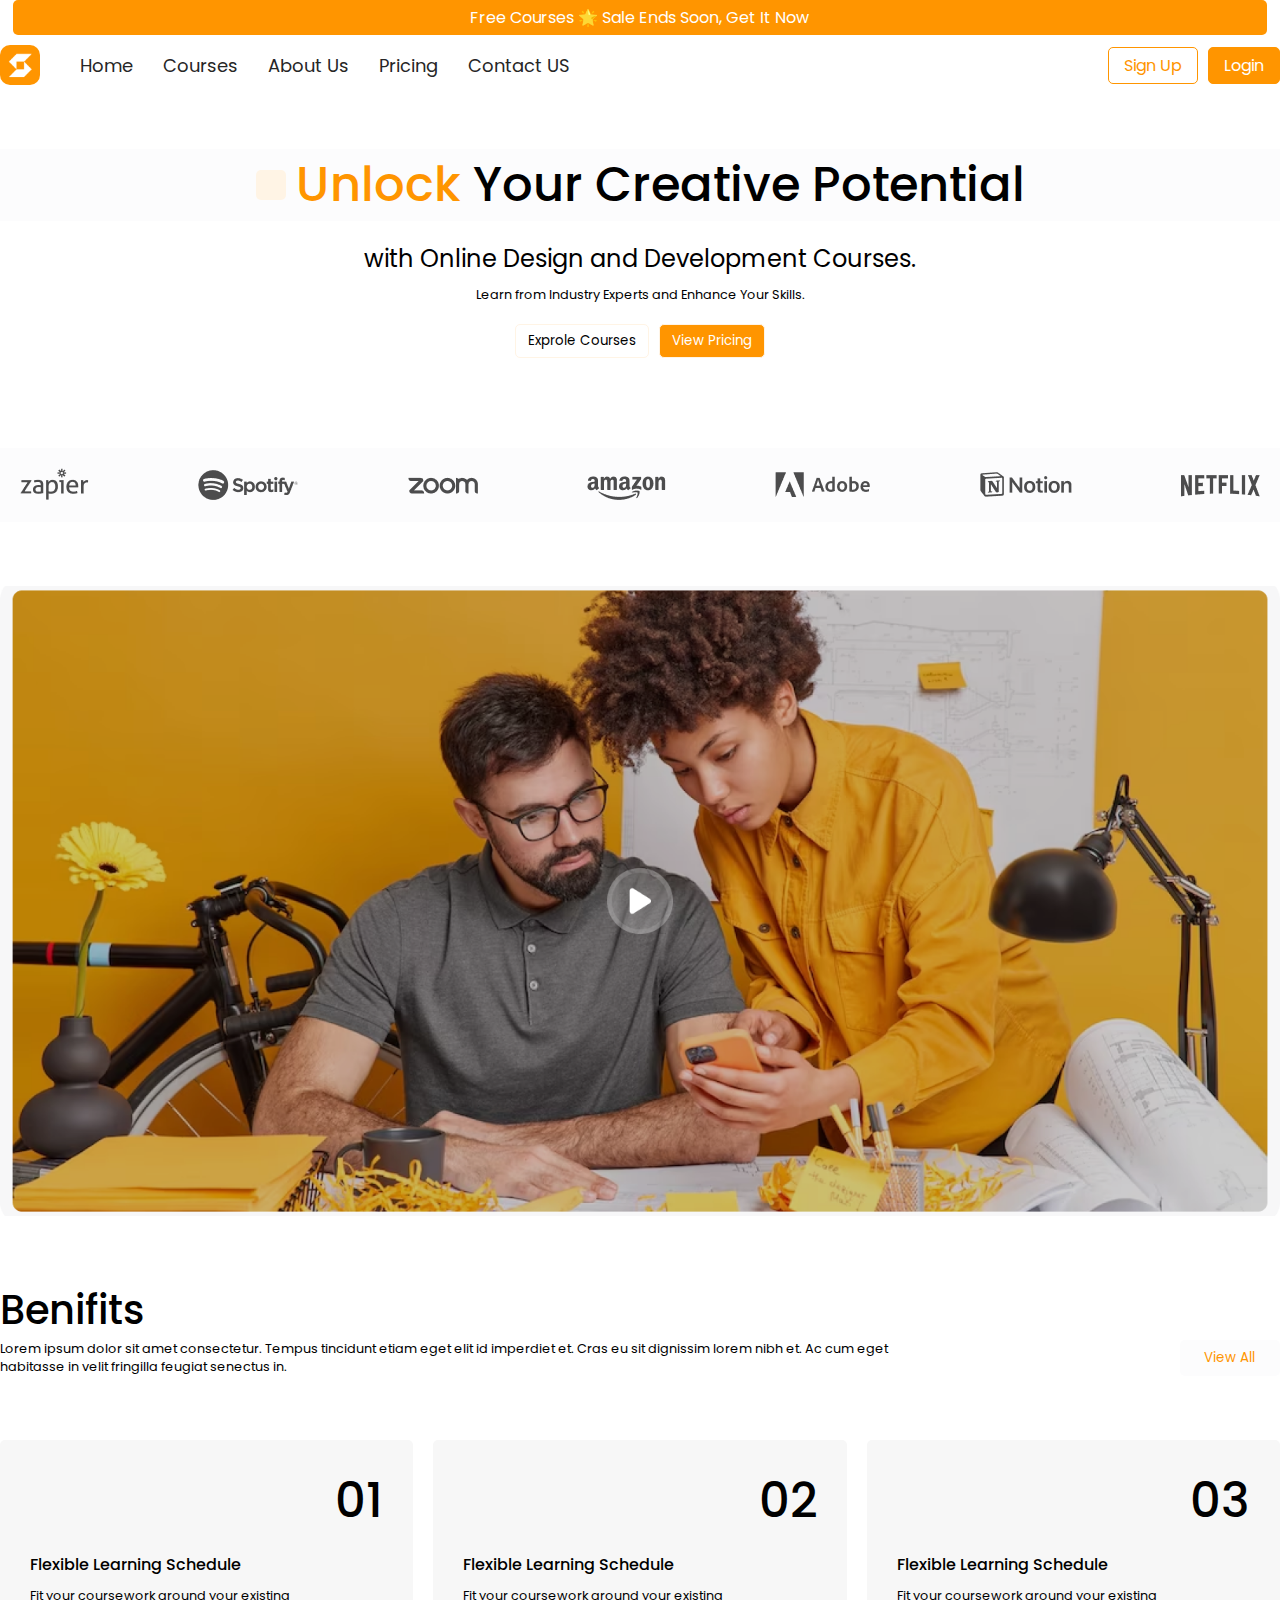
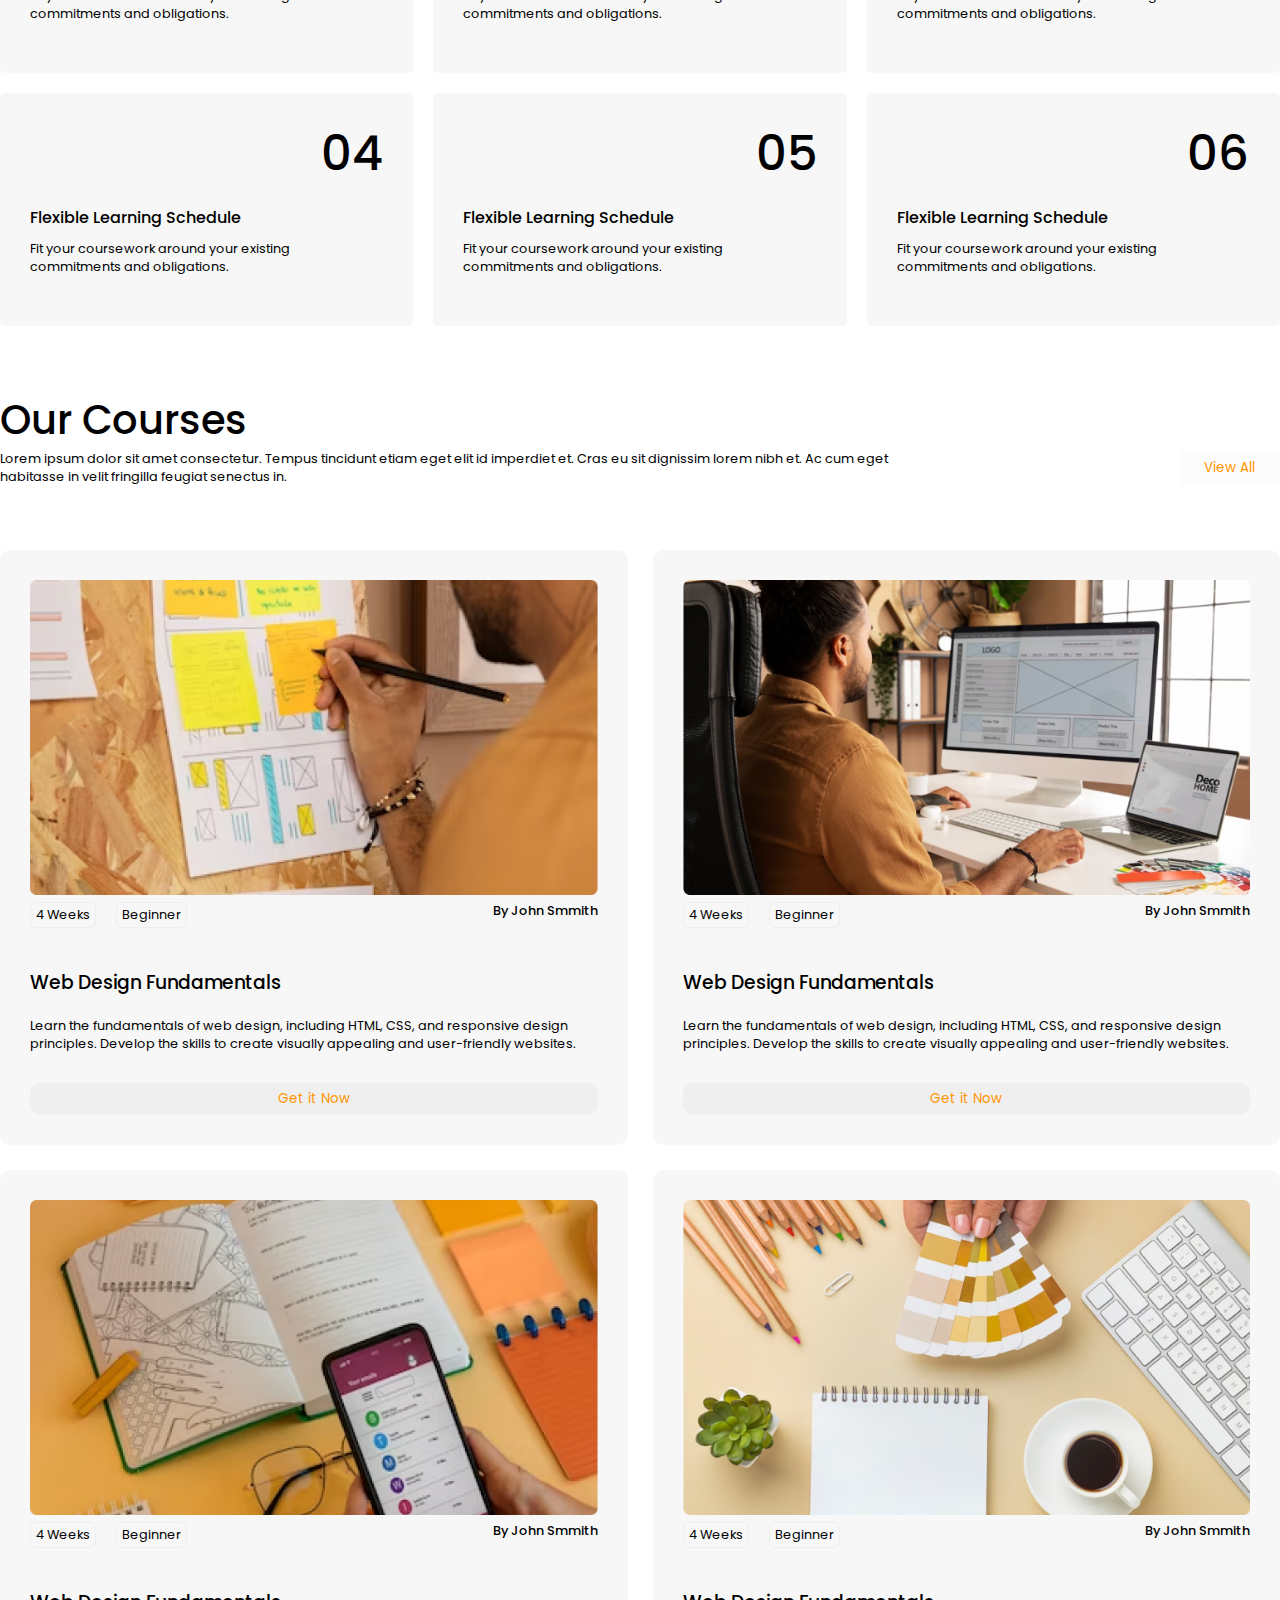
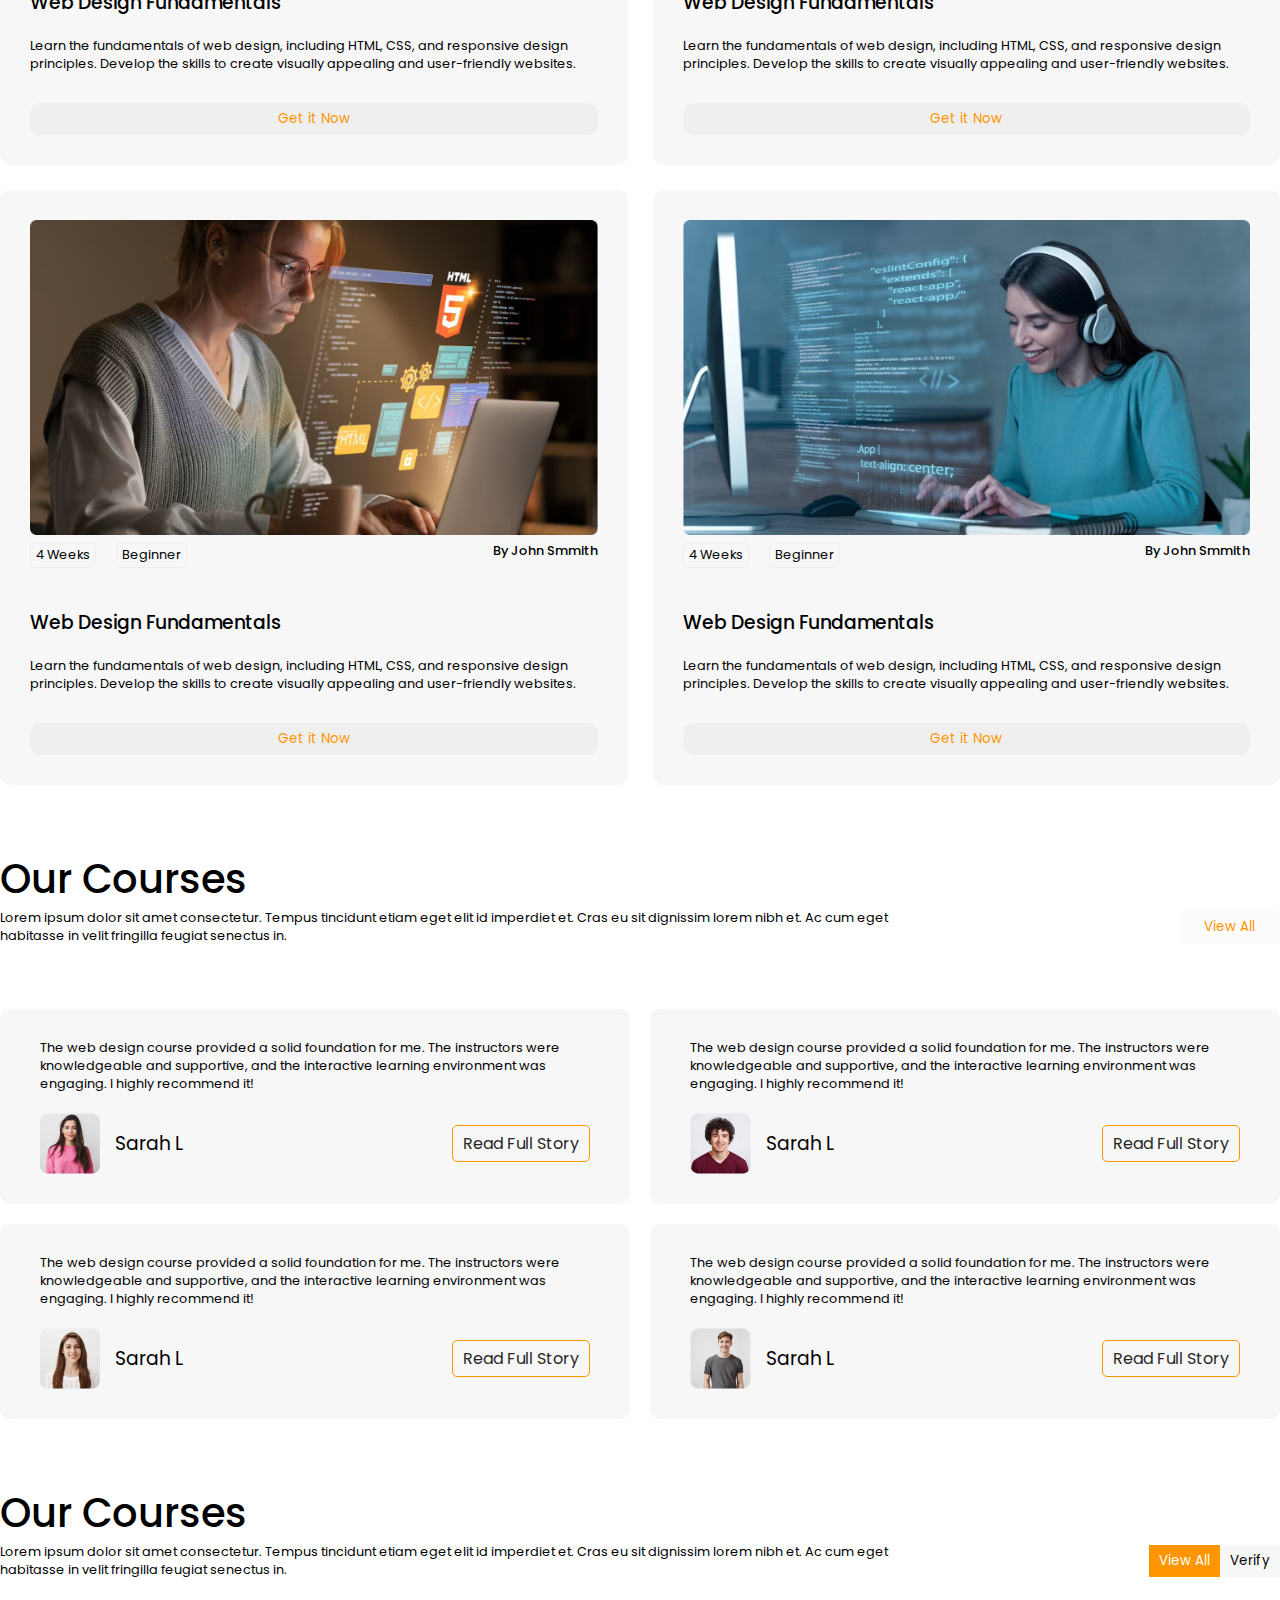
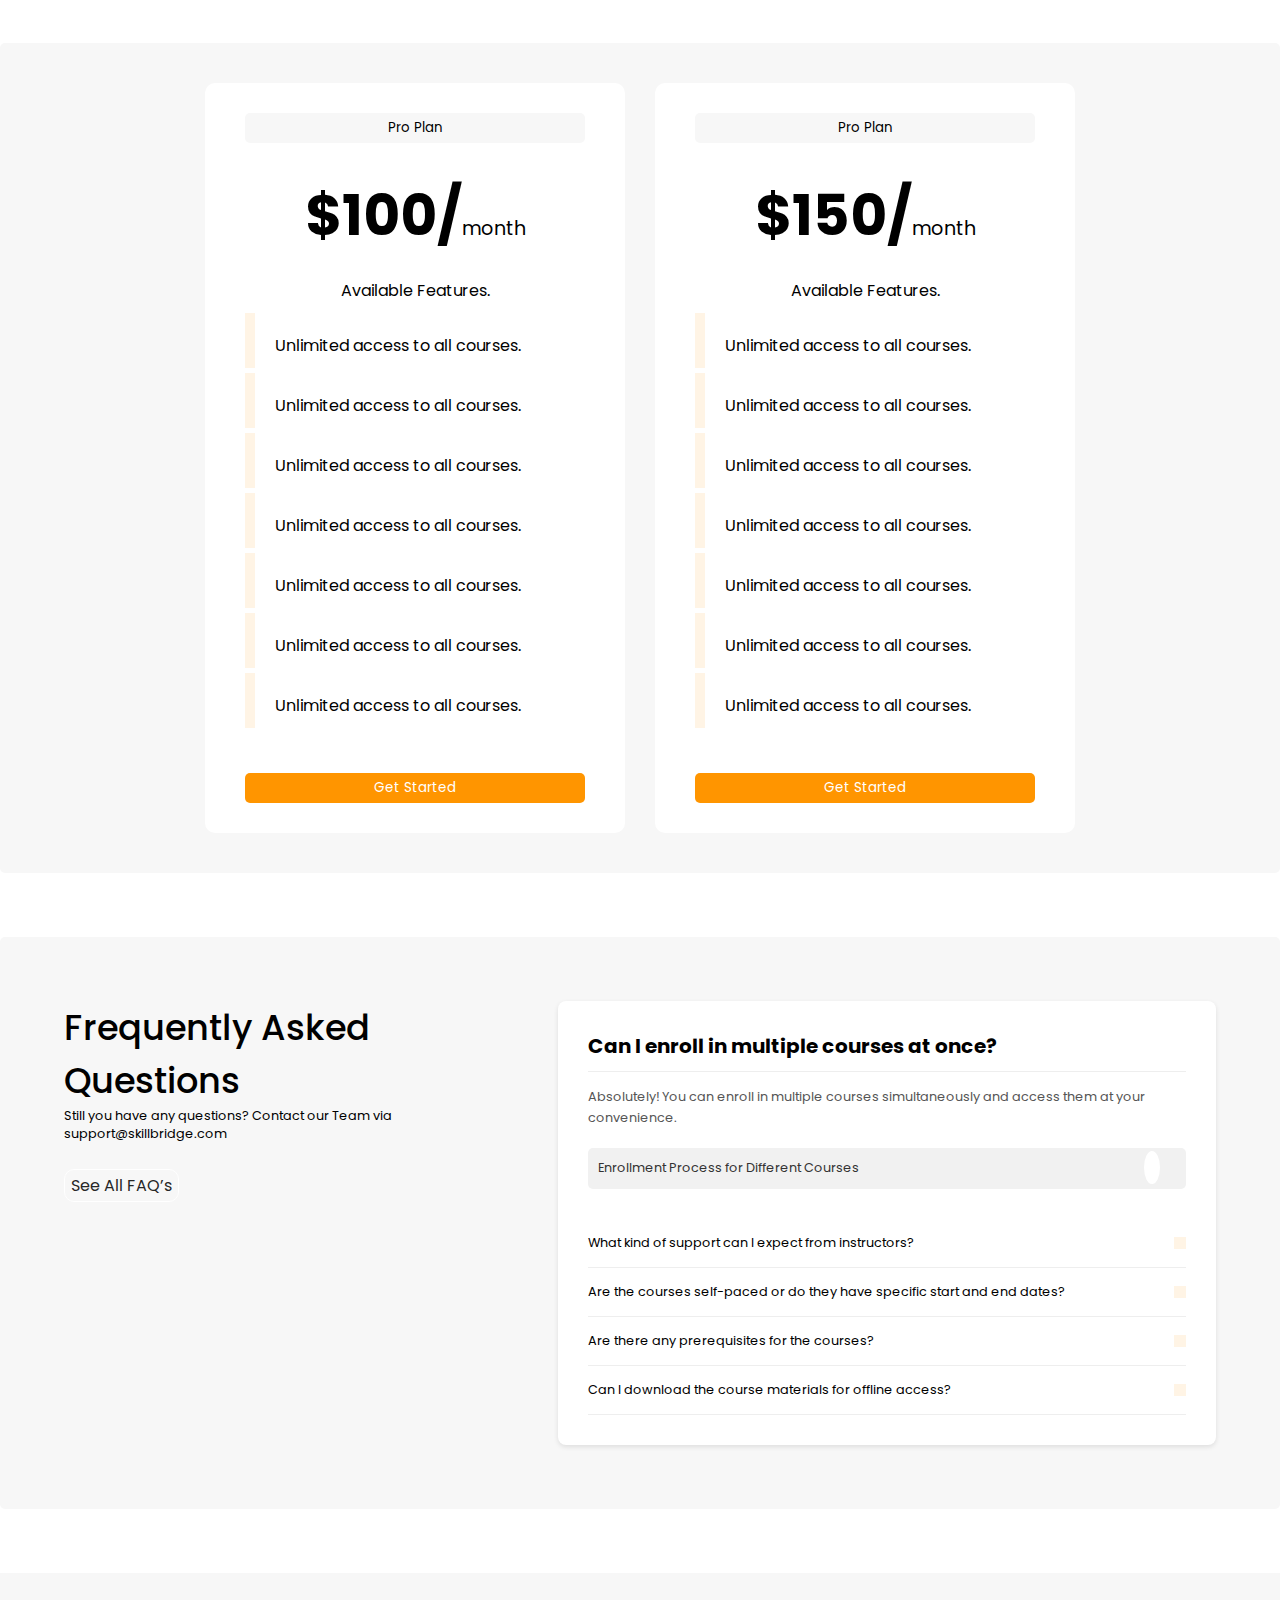
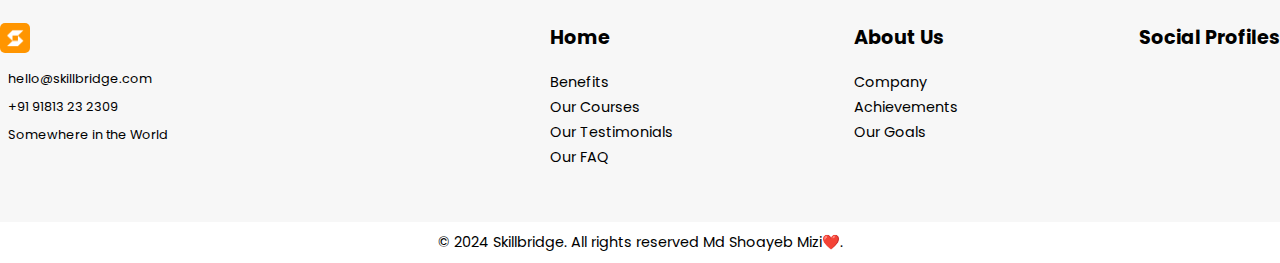
==== index.html @ a029f37c "second commit" ====
<!DOCTYPE html>
<html lang="en">
<head>
    <meta charset="UTF-8">
    <meta name="viewport" content="width=device-width, initial-scale=1.0">
    <link rel="stylesheet" href="https://cdnjs.cloudflare.com/ajax/libs/font-awesome/6.7.1/css/all.min.css" integrity="sha512-5Hs3dF2AEPkpNAR7UiOHba+lRSJNeM2ECkwxUIxC1Q/FLycGTbNapWXB4tP889k5T5Ju8fs4b1P5z/iB4nMfSQ==" crossorigin="anonymous" referrerpolicy="no-referrer" />
    <link href="https://fonts.googleapis.com/css2?family=Montserrat:ital,wght@0,100..900;1,100..900&family=Poppins:ital,wght@0,100;0,200;0,300;0,400;0,500;0,600;0,700;0,800;0,900;1,100;1,200;1,300;1,400;1,500;1,600;1,700;1,800;1,900&display=swap" rel="stylesheet">
    <title>Demo Agency website</title>
    <link rel="stylesheet" href="homePage.css">


</head>
<body>
    <nav>
        <div class="uper-nav">
            <p>Free Courses 🌟 Sale Ends Soon, Get It Now <i class="fa-solid fa-arrow-right"></i></p>
        </div>
        <div class="container">
            <div class="Lower-nav">
                <div class="logo-menu">
                    <div class="logo">
                        <img src="img/logo.png" alt="Logo">
                    </div>
                    <div class="menu">
                        <ul>
                            <li><a href="index.html">Home</a></li>
                            <li><a href="coursesPage.html">Courses</a></li>
                            <li><a href="aboutus.html">About Us</a></li>
                            <li><a href="#">Pricing</a></li>
                            <li><a href="#">Contact US</a></li>
                        </ul>
                    </div>
                </div>
                <div class="button">
                    <a href="#">Sign Up</a>
                    <a href="#">Login</a>
                </div>
            </div>
        </div>
    </nav>
<!-- Navbar Ends here -->

<!-- Nav lower text starts here -->
<section>
    <div class="container">
        <div class="unlock">
            <div class="h1">
                <i class="fa-solid fa-bolt"></i>
                <h1><span>Unlock</span> Your Creative Potential</h1>
            </div>
            <h2>with Online Design and Development Courses.</h2>
            <p>Learn from Industry Experts and Enhance Your Skills.</p>
        </div>
        <div class="unlock-btn">
            <button>Exprole Courses</button>
            <button>View Pricing</button>
        </div>
    </div>
</section>
<!-- Nav lower text Ends here -->
<!-- Brand Logo section starts here -->
<section>
    <div class="container">
        <div class="brand-logo">
            <img src="img/Logo (1).png" alt="Logo1">
            <img src="img/Logo (2).png" alt="Logo2">
            <img src="img/Logo (3).png" alt="Logo3">
            <img src="img/Logo (4).png" alt="Logo4">
            <img src="img/Logo (5).png" alt="Logo5">
            <img src="img/Logo (6).png" alt="Logo6">
            <img src="img/Logo (7).png" alt="Logo7">
        </div>
    </div>
</section>
<!-- Brand Logo section Ends here -->
<!-- Hero section starts here -->
<section>
    <div class="container">
        <div class="hero-section">
            <i class="fa-regular fa-circle-play"></i>
        </div>
    </div>
</section>
<!-- Hero section Ends here -->
 <!-- Benifits section starts here -->
<section>
    <div class="container">
        <div class="benifit-up">
            <h3>Benifits</h3>
            <div class="benifits-btn">
                <p>Lorem ipsum dolor sit amet consectetur. Tempus tincidunt etiam eget elit id imperdiet et. Cras eu sit dignissim lorem nibh et. Ac cum eget habitasse in velit fringilla feugiat senectus in.</p>
                <button>View All</button>
            </div>
        </div>
            <div class="card-main">
                <div class="cards">
                    <h2>01</h2>
                    <h4>Flexible Learning Schedule</h4>
                    <p>Fit your coursework around your existing commitments and obligations.</p>
                    <i class="fa-solid fa-arrow-up-right-from-square"></i>
                </div>
                <div class="cards">
                    <h2>02</h2>
                    <h4>Flexible Learning Schedule</h4>
                    <p>Fit your coursework around your existing commitments and obligations.</p>
                    <i class="fa-solid fa-arrow-up-right-from-square"></i>
                </div>
                <div class="cards">
                    <h2>03</h2>
                    <h4>Flexible Learning Schedule</h4>
                    <p>Fit your coursework around your existing commitments and obligations.</p>
                    <i class="fa-solid fa-arrow-up-right-from-square"></i>
                </div>
                <div class="cards">
                    <h2>04</h2>
                    <h4>Flexible Learning Schedule</h4>
                    <p>Fit your coursework around your existing commitments and obligations.</p>
                    <i class="fa-solid fa-arrow-up-right-from-square"></i>
                </div>
                <div class="cards">
                    <h2>05</h2>
                    <h4>Flexible Learning Schedule</h4>
                    <p>Fit your coursework around your existing commitments and obligations.</p>
                    <i class="fa-solid fa-arrow-up-right-from-square"></i>
                </div>
                <div class="cards">
                    <h2>06</h2>
                    <h4>Flexible Learning Schedule</h4>
                    <p>Fit your coursework around your existing commitments and obligations.</p>
                    <i class="fa-solid fa-arrow-up-right-from-square"></i>
                </div>
            </div>
    </div>
</section>
 <!-- Benifits section Ends here -->
  <!-- Courses section starts here -->
   <section>
    <div class="container">
        <div class="courses-sec">
            <div class="courses-up">
                <h3>Our Courses</h3>
                <div class="courses-btn">
                    <p>Lorem ipsum dolor sit amet consectetur. Tempus tincidunt etiam eget elit id imperdiet et. Cras eu sit dignissim lorem nibh et. Ac cum eget habitasse in velit fringilla feugiat senectus in.</p>
                    <button>View All</button>
                </div>
            </div>

            <div class="courses-card-main">
                <div class="courses-cards">
                    <img src="img/card1.png" alt="Image">
                    <div class="crdp-main">
                        <div class="crdp-left">
                            <p>4 Weeks</p>
                            <p>Beginner</p>
                        </div>
                        <div class="crdp-right">
                            <p>By John Smmith</p>
                        </div>
                    </div>
                    <h3>Web Design Fundamentals</h3>
                    <p>Learn the fundamentals of web design, including HTML, CSS, and responsive design principles. Develop the skills to create visually appealing and user-friendly websites.</p>
                    <button>Get it Now</button>
                </div>
                <div class="courses-cards">
                    <img src="img/card2.png" alt="Image">
                    <div class="crdp-main">
                        <div class="crdp-left">
                            <p>4 Weeks</p>
                            <p>Beginner</p>
                        </div>
                        <div class="crdp-right">
                            <p>By John Smmith</p>
                        </div>
                    </div>
                    <h3>Web Design Fundamentals</h3>
                    <p>Learn the fundamentals of web design, including HTML, CSS, and responsive design principles. Develop the skills to create visually appealing and user-friendly websites.</p>
                    <button>Get it Now</button>
                </div>
                <div class="courses-cards">
                    <img src="img/card3.png" alt="Image">
                    <div class="crdp-main">
                        <div class="crdp-left">
                            <p>4 Weeks</p>
                            <p>Beginner</p>
                        </div>
                        <div class="crdp-right">
                            <p>By John Smmith</p>
                        </div>
                    </div>
                    <h3>Web Design Fundamentals</h3>
                    <p>Learn the fundamentals of web design, including HTML, CSS, and responsive design principles. Develop the skills to create visually appealing and user-friendly websites.</p>
                    <button>Get it Now</button>
                </div>
                <div class="courses-cards">
                    <img src="img/card4.png" alt="Image">
                    <div class="crdp-main">
                        <div class="crdp-left">
                            <p>4 Weeks</p>
                            <p>Beginner</p>
                        </div>
                        <div class="crdp-right">
                            <p>By John Smmith</p>
                        </div>
                    </div>
                    <h3>Web Design Fundamentals</h3>
                    <p>Learn the fundamentals of web design, including HTML, CSS, and responsive design principles. Develop the skills to create visually appealing and user-friendly websites.</p>
                    <button>Get it Now</button>
                </div>
                <div class="courses-cards">
                    <img src="img/card5.png" alt="Image">
                    <div class="crdp-main">
                        <div class="crdp-left">
                            <p>4 Weeks</p>
                            <p>Beginner</p>
                        </div>
                        <div class="crdp-right">
                            <p>By John Smmith</p>
                        </div>
                    </div>
                    <h3>Web Design Fundamentals</h3>
                    <p>Learn the fundamentals of web design, including HTML, CSS, and responsive design principles. Develop the skills to create visually appealing and user-friendly websites.</p>
                    <button>Get it Now</button>
                </div>
                <div class="courses-cards">
                    <img src="img/card6.png" alt="Image">
                    <div class="crdp-main">
                        <div class="crdp-left">
                            <p>4 Weeks</p>
                            <p>Beginner</p>
                        </div>
                        <div class="crdp-right">
                            <p>By John Smmith</p>
                        </div>
                    </div>
                    <h3>Web Design Fundamentals</h3>
                    <p>Learn the fundamentals of web design, including HTML, CSS, and responsive design principles. Develop the skills to create visually appealing and user-friendly websites.</p>
                    <button>Get it Now</button>
                </div>
            </div>
        </div>
    </div>
   </section>
  <!-- Courses section Ends here -->
   <!-- Testimonial Section Starts here -->
    <section>
        <div class="container">
            <div class="testimonial">
                <div class="testimonial-up">
                    <h3>Our Courses</h3>
                    <div class="testimonial-btn">
                        <p>Lorem ipsum dolor sit amet consectetur. Tempus tincidunt etiam eget elit id imperdiet et. Cras eu sit dignissim lorem nibh et. Ac cum eget habitasse in velit fringilla feugiat senectus in.</p>
                        <button>View All</button>
                    </div>
                </div>

            <div class="testm-card-main">
                <div class="testm-cards">
                    <p>The web design course provided a solid foundation for me. The instructors were knowledgeable and supportive, and the interactive learning environment was engaging. I highly recommend it!</p>
                    <div class="testm-cards-low">
                        <div class="low1">
                            <img src="img/T-img1.png" alt="Image">
                            <h3>Sarah L</h3>
                        </div>
                        <a href="#">Read Full Story</a>
                    </div>
                </div>
                <div class="testm-cards">
                    <p>The web design course provided a solid foundation for me. The instructors were knowledgeable and supportive, and the interactive learning environment was engaging. I highly recommend it!</p>
                    <div class="testm-cards-low">
                        <div class="low1">
                            <img src="img/T-img2.png" alt="Image">
                            <h3>Sarah L</h3>
                        </div>
                        <a href="#">Read Full Story</a>
                    </div>
                </div>
                <div class="testm-cards">
                    <p>The web design course provided a solid foundation for me. The instructors were knowledgeable and supportive, and the interactive learning environment was engaging. I highly recommend it!</p>
                    <div class="testm-cards-low">
                        <div class="low1">
                            <img src="img/T-img3.png" alt="Image">
                            <h3>Sarah L</h3>
                        </div>
                        <a href="#">Read Full Story</a>
                    </div>
                </div>
                <div class="testm-cards">
                    <p>The web design course provided a solid foundation for me. The instructors were knowledgeable and supportive, and the interactive learning environment was engaging. I highly recommend it!</p>
                    <div class="testm-cards-low">
                        <div class="low1">
                            <img src="img/T-img4.png" alt="Image">
                            <h3>Sarah L</h3>
                        </div>
                        <a href="#">Read Full Story</a>
                    </div>
                </div>
            </div>
        </div>
        </div>
    </section>
   <!-- Testimonial Section Ends here -->
<!-- Pricing Section Starts here -->
<section>
    <div class="container">
        <div class="pricing">
            <div class="pricing-up">
                <h3>Our Courses</h3>
                <div class="pricing-btn">
                    <p>Lorem ipsum dolor sit amet consectetur. Tempus tincidunt etiam eget elit id imperdiet et. Cras eu sit dignissim lorem nibh et. Ac cum eget habitasse in velit fringilla feugiat senectus in.</p>
                    <div class="prc-btn1">
                        <button>View All</button>
                        <button>Verify</button>
                    </div>
                </div>
            </div>

            <div class="pricing-main">
                <div class="pricing-card">
                    <button>Pro Plan</button>
                    <h2>$100/<span>month</span></h2>
                    <p>Available Features.</p>
                    <ul>
                        <li><i class="fa-solid fa-check"></i><p>Unlimited access to all courses.</p></li>
                        <li><i class="fa-solid fa-check"></i><p>Unlimited access to all courses.</p></li>
                        <li><i class="fa-solid fa-check"></i><p>Unlimited access to all courses.</p></li>
                        <li><i class="fa-solid fa-check"></i><p>Unlimited access to all courses.</p></li>
                        <li><i class="fa-solid fa-check"></i><p>Unlimited access to all courses.</p></li>
                        <li><i class="fa-solid fa-check"></i><p>Unlimited access to all courses.</p></li>
                        <li><i class="fa-solid fa-check"></i><p>Unlimited access to all courses.</p></li>
                    </ul>
                    <button class="prc-btn">Get Started</button>
                </div>
                <div class="pricing-card">
                    <button>Pro Plan</button>
                    <h2>$150/<span>month</span></h2>
                    <p>Available Features.</p>
                    <ul>
                        <li><i class="fa-solid fa-check"></i><p>Unlimited access to all courses.</p></li>
                        <li><i class="fa-solid fa-check"></i><p>Unlimited access to all courses.</p></li>
                        <li><i class="fa-solid fa-check"></i><p>Unlimited access to all courses.</p></li>
                        <li><i class="fa-solid fa-check"></i><p>Unlimited access to all courses.</p></li>
                        <li><i class="fa-solid fa-check"></i><p>Unlimited access to all courses.</p></li>
                        <li><i class="fa-solid fa-check"></i><p>Unlimited access to all courses.</p></li>
                        <li><i class="fa-solid fa-check"></i><p>Unlimited access to all courses.</p></li>
                    </ul>
                    <button class="prc-btn">Get Started</button>
                </div>
            </div>
        </div>
    </div>
</section>
<!-- Pricing Section Ends here -->
 <!-- Question section starts here -->
  <section>
    <div class="container">
        <div class="question-sec">
            <div class="q-left">
                <h2>Frequently Asked Questions</h2>
                <p>Still you have any questions? Contact our Team via support@skillbridge.com</p>
                <a href="#">See All FAQ’s</a>
            </div>
            <div class="q-right">
                <div class="q-right-top">
                    <div class="lines1">
                        <h3>Can I enroll in multiple courses at once? 
                        <i class="fa-solid fa-xmark"></i></h3>
                    </div>
                    <p>Absolutely! You can enroll in multiple courses simultaneously and access them at your convenience.</p>
                    <div class="lines2">
                        <p>Enrollment Process for Different Courses 
                        <i class="fa-solid fa-arrow-right"></i></p>
                    </div>
                </div>
                <div class="q-right-bottom">
                    <p>What kind of support can I expect from instructors? <i class="fa-solid fa-plus"></i></p>
                    <p>Are the courses self-paced or do they have specific start and end dates?<i class="fa-solid fa-plus"></i></p>
                    <p>Are there any prerequisites for the courses?<i class="fa-solid fa-plus"></i></p>
                    <p>Can I download the course materials for offline access?<i class="fa-solid fa-plus"></i></p>
                </div>
            </div>
        </div>
    </div>
  </section>
 <!-- Question section Ends here -->
  <!-- Footer section starts here -->
   <footer>
    <div class="container">
        <div class="footer">
            <div class="footer-left">
                <img src="img/logo.png" alt="Logo">
                <p><i class="fa-solid fa-envelope"></i>hello@skillbridge.com</p>
                <p><i class="fa-solid fa-phone"></i>+91 91813 23 2309</p>
                <p><i class="fa-solid fa-location-dot"></i>Somewhere in the World</p>
            </div>
            <div class="footer-right">
                <div class="right1">
                    <h2>Home</h2>
                    <ul>
                        <li>Benefits</li>
                        <li>Our Courses</li>
                        <li>Our Testimonials</li>
                        <li>Our FAQ</li>
                    </ul>
                </div>
                <div class="right1">
                    <h2>About Us</h2>
                    <ul>
                        <li>Company</li>
                        <li>Achievements</li>
                        <li>Our Goals</li>
                    </ul>
                </div>
                <div class="right1">
                    <h2>Social Profiles</h2>
                    <div class="right-logos">
                        <ul>
                            <li><i class="fa-brands fa-facebook"></i></li>
                            <li><i class="fa-brands fa-twitter"></i></li>
                            <li><i class="fa-brands fa-linkedin"></i></li>
                        </ul>
                    </div>
                </div>
            </div>
        </div>
    </div>
    <p class="copy-right">© 2024 Skillbridge. All rights reserved Md Shoayeb Mizi❤️.</p>
   </footer>
  <!-- Footer section Ends here -->
</body>
</html>
---- homePage.css ----
*{
    margin: 0;
    padding: 0;
    box-sizing: border-box;
    list-style: none;
    font-family: "Poppins", serif;
}
.container{
    width: 1280px;
    margin: 0 auto;
}
.uper-nav{
    text-align: center;
    width: 98%;
    margin: 0 auto;
    background-color: #FF9500;
    border-radius: 5px;
    padding: 5px 0;
    -webkit-border-radius: 5px;
    -moz-border-radius: 5px;
    -ms-border-radius: 5px;
    -o-border-radius: 5px;
}
.uper-nav p{
    color: #fff;
}
.Lower-nav{
    display: flex;
    justify-content: space-between;
    margin-top: 10px;
    align-items: center;
}
.logo-menu{
    display: flex;
    gap: 40px;
    align-items: center;
}
.Lower-nav .logo{
    height: 40px;
    width: 40px;
    position: relative;
    background-color: #FF9500;
    border-radius: 10px;
    -webkit-border-radius: 10px;
    -moz-border-radius: 10px;
    -ms-border-radius: 10px;
    -o-border-radius: 10px;
}
.Lower-nav .logo img{
    position: absolute;
    width: 70%;
    top: 50%;
    left: 50%;
    transform: translate(-50%, -50%);
    -webkit-transform: translate(-50%, -50%);
    -moz-transform: translate(-50%, -50%);
    -ms-transform: translate(-50%, -50%);
    -o-transform: translate(-50%, -50%);
}
.Lower-nav .menu ul{
    display: flex;
    gap: 30px;
}
.Lower-nav .menu ul li a{
    text-decoration: none;
    color: #262626;
    font-size: 18px;
    transition: .3s ease;
    -webkit-transition: .3s ease;
    -moz-transition: .3s ease;
    -ms-transition: .3s ease;
    -o-transition: .3s ease;
}
.Lower-nav .menu ul li a:hover{
    color: #FF9500;
    border: 1px solid #FF9500;
    border-radius: 10px;
    padding: 2px 5px;
    -webkit-border-radius: 10px;
    -moz-border-radius: 10px;
    -ms-border-radius: 10px;
    -o-border-radius: 10px;
}
.Lower-nav .button{
    display: flex;
    gap: 10px;
}
.Lower-nav .button a:nth-child(1){
    border: 1px solid #FF9500;
    padding: 5px 15px;
    border-radius: 5px;
    text-decoration: none;
    color: #FF9500;
    transition: .3s ease;
    -webkit-border-radius: 5px;
    -moz-border-radius: 5px;
    -ms-border-radius: 5px;
    -o-border-radius: 5px;
}
.Lower-nav .button a:nth-child(1):hover{
background-color: #FF9500;
color: #fff;
}
.Lower-nav .button a:nth-child(2){
    padding: 5px 15px;
    border-radius: 5px;
    text-decoration: none;
    background-color: #FF9500;
    border: 1px solid #FF9500;
    color: #fff;
    transition: .3s ease;
    -webkit-border-radius: 5px;
    -moz-border-radius: 5px;
    -ms-border-radius: 5px;
    -o-border-radius: 5px;
    -webkit-transition: .3s ease;
    -moz-transition: .3s ease;
    -ms-transition: .3s ease;
    -o-transition: .3s ease;
}
.Lower-nav .button a:nth-child(2):hover{
    background-color: transparent;
    border: 1px solid #FF9500;
    color: #FF9500;
}
@media (max-width: 575px){
    .container{
        width: 100%;
    }
    .Lower-nav{
        flex-direction: column;
    }
    .logo-menu{
        flex-direction: column;
        margin-bottom: 20px;
    }
    .menu ul{
        flex-direction: column;
        text-align: center;
    }
    .button{
        margin-bottom: 5%;
    }
}
/* Navbar Ends here */
/* Nav lower text starts here */
.unlock{
    text-align: center;
    margin-top: 5%;
}
.unlock .h1{
    display: flex;
    justify-content: center;
    align-items: center;
    gap: 10px;
    background-color: #FCFCFD;
    margin-bottom: 20px;
}
.unlock .h1 i{
    padding: 15px;
    background-color: #FFF4E5;
    border-radius: 5px;
    -webkit-border-radius: 5px;
    -moz-border-radius: 5px;
    -ms-border-radius: 5px;
    -o-border-radius: 5px;
}
.unlock .h1 h1{
    font-size: 3rem;
    font-weight: 500;
}
.unlock .h1 h1 span{
    color: #FF9500;
}
.unlock h2{
    font-weight: 400;
    margin-bottom: 10px;
}
.unlock p{
    font-size: .8rem;
}
.unlock-btn {
    display: flex;
    justify-content: center;
    align-items: center;
    gap: 10px;
    margin-top: 20px;
}
.unlock-btn button:nth-child(1){
    padding: 6px 12px;
    border-radius: 5px;
    border: none;
    cursor: pointer;
    transition: .3s ease;
    background-color: #fff;
    border: 1px solid #FFF4E5;
    -webkit-border-radius: 5px;
    -moz-border-radius: 5px;
    -ms-border-radius: 5px;
    -o-border-radius: 5px;
}
.unlock-btn button:nth-child(1):hover{
    background-color: #FF9500;
    color: #fff;
}
.unlock-btn button:nth-child(2){
    padding: 6px 12px;
    border-radius: 5px;
    border: none;
    background-color: #FF9500;
    color: #fff;
    cursor: pointer;
    transition: .3s ease;
    border: 1px solid #FFF4E5;
    -webkit-border-radius: 5px;
    -moz-border-radius: 5px;
    -ms-border-radius: 5px;
    -o-border-radius: 5px;
}
.unlock-btn button:nth-child(2):hover{
    background-color: transparent;
    color: #262626;
}
@media screen and (max-width: 575px) {
    .container{
        width: 100%;
    }
    .unlock .h1{
        width: 90%;
        margin: 0 auto;
    }
    .unlock .h1 h1{
        width: 100%;
        font-size: 1.5rem;
    }
    .unlock h2{
        font-size: 1.2rem;
        margin-top: 5px;
    }
}
/* Nav lower text starts here */
/* Brand Logo section starts here */
.brand-logo{
    display: flex;
    justify-content: space-between;
    margin-top: 7%;
    padding: 20px;
    background-color: #FCFCFD;
}
.brand-logo img{
    cursor: pointer;
}
@media screen and (max-width: 575px) {
    .container{
        width: 100%;
    }
    .brand-logo{
        display: grid;
        grid-template-columns: auto auto auto;
        row-gap: 20px;
    }
}
/* Brand Logo section Ends here */
/* Hero section starts here */
.hero-section{
    background: url(img/Hero.png) no-repeat center/cover;
    height: 70vh;
    margin-top: 5%;
    margin-bottom: 5%;
    position: relative;
}
.hero-section i{
    position: absolute;
    top: 45.1%;
    left: 47.5%;
    font-size: 4rem;
    color: #fff;
    opacity: .6;
    cursor: pointer;
    border-radius: 50%;
    -webkit-border-radius: 50%;
    -moz-border-radius: 50%;
    -ms-border-radius: 50%;
    -o-border-radius: 50%;
}
.hero-section i:hover{
    box-shadow: 10px 10px 30px #FFF4E5, -10px -10px 30px #FFF4E5;
}
@media screen and (max-width: 575px) {
    .container{
        width: 100%;
    }
    .hero-section{
        height: 30vh;
    }
    .hero-section i{
        visibility: hidden;
    }
}
/* Hero section Ends here */
/* Benifits section starts here */
.benifit-up{
    margin-bottom: 5%;
}
.benifit-up h3{
    font-size: 2.5rem;
    font-weight: 500;
}
.benifits-btn{
    display: flex;
    gap: 20%;
}
.benifits-btn p{
    font-size: .8rem;
}
.benifits-btn button{
    width: 10%;
    border: none;
    background-color: #FCFCFD;
    border-radius: 5px;
    color: #FF9500;
    cursor: pointer;
    transition: .3s ease-in;
    -webkit-border-radius: 5px;
    -moz-border-radius: 5px;
    -ms-border-radius: 5px;
    -o-border-radius: 5px;
    -webkit-transition: .3s ease-in;
    -moz-transition: .3s ease-in;
    -ms-transition: .3s ease-in;
    -o-transition: .3s ease-in;
}
.benifits-btn button:hover{
    border: 1px solid #FF9500;
}
.card-main{
    display: grid;
    grid-template-columns: auto auto auto;
    gap: 20px;
    margin-bottom: 5%;
}
.card-main .cards{
    background-color: #f7f7f7;
    padding: 25px 30px;
    border-radius: 5px;
    -webkit-border-radius: 5px;
    -moz-border-radius: 5px;
    -ms-border-radius: 5px;
    -o-border-radius: 5px;
}
.card-main .cards h2{
    text-align: right;
    font-size: 3rem;
    font-weight: 500;
    margin-bottom: 15px;
}
.card-main .cards h4{
    font-weight: 500;
    margin-bottom: 10px;
}
.card-main .cards p{
    font-size: .8rem;
    margin-bottom: 25px;
}
.card-main .cards i{
    display: flex;
    justify-content: right;
    font-size: 1.5rem;
    color: #FF9500;
    cursor: pointer;
}
@media screen and (max-width: 575px) {
    .container{
        width: 100%;
    }
    .benifit-up{
        text-align: center;
    }
    .benifits-btn{
        flex-direction: column;
        margin: 0 auto;
        align-items: center;
        gap: 20px;
        width: 90%;
    }
    .benifits-btn button{
        width: 20%;
    }
    .card-main{
        grid-template-columns: auto;
        width: 80%;
        margin: 0 auto;
        margin-bottom: 20px;
    }
}
/* Benifits section Ends here */
/* Courses section starts here */
.courses-up{
    margin-bottom: 5%;
}
.courses-up h3{
    font-size: 2.5rem;
    font-weight: 500;
}
.courses-btn{
    display: flex;
    gap: 20%;
}
.courses-btn p{
    font-size: .8rem;
}
.courses-btn button{
    width: 10%;
    border: none;
    background-color: #FCFCFD;
    border-radius: 5px;
    color: #FF9500;
    cursor: pointer;
    transition: .3s ease-in;
    -webkit-border-radius: 5px;
    -moz-border-radius: 5px;
    -ms-border-radius: 5px;
    -o-border-radius: 5px;
    -webkit-transition: .3s ease-in;
    -moz-transition: .3s ease-in;
    -ms-transition: .3s ease-in;
    -o-transition: .3s ease-in;
}
.courses-btn button:hover{
    border: 1px solid #FF9500;
}
.courses-card-main{
    display: grid;
    grid-template-columns: auto auto;
    gap: 25px;
    margin-bottom: 5%;
}
.courses-cards{
    padding: 30px;
    background-color: #f7f7f7;
    border-radius: 10px;
    -webkit-border-radius: 10px;
    -moz-border-radius: 10px;
    -ms-border-radius: 10px;
    -o-border-radius: 10px;
}
.courses-cards img{
    width: 100%;
}
.crdp-main{
    display: flex;
    justify-content: space-between;
    margin-bottom: 10px;
}
.crdp-left{
    display: flex;
    gap: 20px;
}
.crdp-left p{
    font-weight: 400;
    font-size: .8rem;
    border: 1px solid #eeeeee;
    padding: 3px 5px;
    border-radius: 5px;
    -webkit-border-radius: 5px;
    -moz-border-radius: 5px;
    -ms-border-radius: 5px;
    -o-border-radius: 5px;
}
.crdp-right p{
    font-weight: 500;
    font-size: .9rem;
}
.courses-cards h3{
    font-weight: 500;
    margin-bottom: 20px;
}
.courses-cards p{
    font-size: .8rem;
    margin-bottom: 30px;
}
.courses-cards button{
    width: 100%;
    padding: 6px 0;
    border: none;
    border-radius: 10px;
    color: #FF9500;
    cursor: pointer;
    transition: .8s ease;
    -webkit-border-radius: 10px;
    -moz-border-radius: 10px;
    -ms-border-radius: 10px;
    -o-border-radius: 10px;
    -webkit-transition: .8s ease;
    -moz-transition: .8s ease;
    -ms-transition: .8s ease;
    -o-transition: .8s ease;
}
.courses-cards button:hover{
    border: 1px solid #FF9500;
}
@media screen and (max-width: 575px) {
    .container{
        width: 100%;
    }
    .courses-up{
        text-align: center;
    }
    .courses-btn{
        flex-direction: column;
        margin: 0 auto;
        align-items: center;
        width: 90%;
    }
    .courses-btn button{
        width: 20%;
        margin-top: 10px;
    }
    .courses-card-main{
        grid-template-columns: auto;
        width: 90%;
        margin: 0 auto;
        margin-bottom: 30px;
    }
}
/* Courses section Ends here */
/* Testimonial Section Starts here */
.testimonial-up{
    margin-bottom: 5%;
}
.testimonial-up h3{
    font-size: 2.5rem;
    font-weight: 500;
}
.testimonial-btn{
    display: flex;
    gap: 20%;
}
.testimonial-btn p{
    font-size: .8rem;
}
.testimonial-btn button{
    width: 10%;
    border: none;
    background-color: #FCFCFD;
    border-radius: 5px;
    color: #FF9500;
    cursor: pointer;
    transition: .3s ease-in;
    -webkit-border-radius: 5px;
    -moz-border-radius: 5px;
    -ms-border-radius: 5px;
    -o-border-radius: 5px;
    -webkit-transition: .3s ease-in;
    -moz-transition: .3s ease-in;
    -ms-transition: .3s ease-in;
    -o-transition: .3s ease-in;
}
.testimonial-btn button:hover{
    border: 1px solid #FF9500;
}
.testm-card-main{
    display: grid;
    grid-template-columns: auto auto;
    gap: 20px;
    margin-bottom: 5%;
}
.testm-cards{
    padding: 30px 40px;
    background-color: #f7f7f7;
    border-radius: 10px;
    -webkit-border-radius: 10px;
    -moz-border-radius: 10px;
    -ms-border-radius: 10px;
    -o-border-radius: 10px;
}
.testm-cards p{
    font-size: .8rem;
}
.testm-cards-low{
    display: flex;
    justify-content: space-between;
    align-items: center;
    margin-top: 20px;
}
.low1{
    display: flex;
    align-items: center;
    gap: 15px;
}
.low1 h3{
    font-weight: 400;
}
.testm-cards-low a{
    border: 1px solid #FF9500;
    text-decoration: none;
    color: #262626;
    padding: 5px 10px;
    border-radius: 5px;
    transition: .3s ease;
    -webkit-border-radius: 5px;
    -moz-border-radius: 5px;
    -ms-border-radius: 5px;
    -o-border-radius: 5px;
    -webkit-transition: .3s ease;
    -moz-transition: .3s ease;
    -ms-transition: .3s ease;
    -o-transition: .3s ease;
}
.testm-cards-low a:hover{
    color: #FF9500;
}
@media screen and (max-width: 575px) {
    .container{
        width: 100%;
    }
    .testimonial-up{
        text-align: center;
    }
    .testimonial-btn{
        flex-direction: column;
        align-items: center;
        margin: 0 auto;
        width: 90%;
    }
    .testimonial-btn button{
        width: 20%;
        margin-top: 10px;
    }
    .testm-card-main{
        grid-template-columns: auto;
        width: 90%;
        margin: 0 auto;
    }
}
/* Testimonial Section Ends here */
/* Pricing Section Starts here */
.pricing-up{
    margin-bottom: 5%;
}
.pricing-up h3{
    font-size: 2.5rem;
    font-weight: 500;
}
.pricing-btn{
    display: flex;
    align-items: center;
    justify-content: space-between;
}
.pricing-btn p{
    font-size: .8rem;
    width: 70%;
}
.prc-btn1{
    display: flex;
    width: 15%;
    justify-content: right;
}
.prc-btn1 button{
    border: none;
    padding: 6px 10px;
    cursor: pointer;
}
.prc-btn1 button:nth-child(1){
    background-color: #FF9500;
    color: #fff;
}
.prc-btn1 button:nth-child(1):hover{
    background-color: #f7f7f7;
    color: #262626;
}
.prc-btn1 button:nth-child(2){
    background-color: #f7f7f7;
}
.prc-btn1 button:nth-child(2):hover{
    background-color: #FF9500;
    color: #fff;
}
.pricing-main{
    display: flex;
    justify-content: center;
    gap: 30px;
    padding: 40px;
    background-color: #f7f7f7;
    border-radius: 5px;
    margin-bottom: 5%;
    -webkit-border-radius: 5px;
    -moz-border-radius: 5px;
    -ms-border-radius: 5px;
    -o-border-radius: 5px;
}
.pricing-card{
    padding: 30px 40px;
    background-color: #fff;
    border-radius: 10px;
    width: 35%;
    -webkit-border-radius: 10px;
    -moz-border-radius: 10px;
    -ms-border-radius: 10px;
    -o-border-radius: 10px;
}
.pricing-card button:nth-child(1){
    width: 100%;
    border: none;
    background-color: #f7f7f7;
    padding: 5px 0;
    border-radius: 5px;
    margin-bottom: 30px;
    -webkit-border-radius: 5px;
    -moz-border-radius: 5px;
    -ms-border-radius: 5px;
    -o-border-radius: 5px;
}
.pricing-card h2{
    text-align: center;
    font-size: 3.5rem;
}
.pricing-card h2 span{
    font-size: 1.2rem;
    font-weight: 400;
}
.pricing-card p{
    margin-top: 20px;
    margin-bottom: 10px;
    text-align: center;
}
.pricing-card ul li {
    display: flex;
    gap: 20px;
    margin-bottom: 5px;
}
.pricing-card ul li i{
    display: flex;
    align-items: center;
    padding: 5px;
    background-color: #FFF4E5;
}
.prc-btn{
    width: 100%;
    background-color: #FF9500;
    border: none;
    border-radius: 5px;
    color: #fff;
    padding: 5px 0;
    margin-top: 40px;
    cursor: pointer;
    -webkit-border-radius: 5px;
    -moz-border-radius: 5px;
    -ms-border-radius: 5px;
    -o-border-radius: 5px;
}
@media screen and (max-width: 575px) {
    .container{
        width: 100%;
    }
    .pricing-up{
        text-align: center;
        margin-top: 30px;
    }
    .pricing-btn{
        flex-direction: column;
        gap: 20px;
    }
    .prc-btn1{
        width: 30%;
    }
    .pricing-main{
        flex-direction: column;
        width: 90%;
        margin: 0 auto;
    }
    .pricing-card{
        width: 100%;
    }
    .pricing-card ul p{
        font-size: .8rem;
    }
}
/* Pricing Section Ends here */
/* Question section starts here */
.question-sec{
    display: flex;
    justify-content: space-evenly;
    padding: 5%;
    background-color: #f7f7f7;
    border-radius: 5px;
    margin-bottom: 5%;
    -webkit-border-radius: 5px;
    -moz-border-radius: 5px;
    -ms-border-radius: 5px;
    -o-border-radius: 5px;
}
.q-left h2{
   width: 70%;
   font-size: 2.2rem;
   font-weight: 500;
}
.q-left p{
    font-size: .8rem;
    margin-bottom: 30px;
    width: 90%;
}
.q-left a{
    text-decoration: none;
    color: #262626;
    border: 1px solid #fff;
    padding: 4px 6px;
    border-radius: 10px;
    -webkit-border-radius: 10px;
    -moz-border-radius: 10px;
    -ms-border-radius: 10px;
    -o-border-radius: 10px;
}
.q-right {
    flex: 2;
    background-color: #fff;
    border-radius: 8px;
    padding: 30px;
    box-shadow: 0 2px 5px rgba(0, 0, 0, 0.1);
  }
  
  .q-right-top {
    margin-bottom: 30px;
  }
  
  .q-right-top h3 {
    font-size: 20px;
    display: flex;
    justify-content: space-between;
    align-items: center;
    border-bottom: 1px solid #eee;
    padding-bottom: 10px;
  }
  
  .q-right-top p {
    font-size: .8rem;
    color: #555;
    margin-top: 15px;
    line-height: 1.6;
  }
  
  .lines2 {
    margin-top: 20px;
    padding: 10px;
    background-color: #f1f1f1;
    border-radius: 5px;
    display: flex;
    justify-content: space-between;
    align-items: center;
  }
  
  .lines2 p {
    margin: 0;
    font-size: .8rem;
    color: #333;
  }
  .lines2 i {
    padding: 8px;
    background-color: #fff;
    margin-left: 285px;
    border-radius: 50%;
    -webkit-border-radius: 50%;
    -moz-border-radius: 50%;
    -ms-border-radius: 50%;
    -o-border-radius: 50%;
}
  
  .q-right-bottom p {
    font-size: .8rem;
    display: flex;
    justify-content: space-between;
    align-items: center;
    padding: 15px 0;
    border-bottom: 1px solid #eee;
    cursor: pointer;
  }
  
  .q-right-bottom p:hover {
    color: #000;
  }
  
 .q-right-bottom i {
    color: #888;
    font-size: 18px;
    transition: color 0.3s ease;
    background-color: #FFF4E5;
    padding: 6px;
  }
  
  .q-right-bottom p:hover i {
    color: #000;
  }

  @media screen and (max-width: 575px) {
    .container{
        width: 100%;
    }
    .question-sec{
        flex-direction: column;
        gap: 20px;
    }
    .q-left h2{
        font-size: 1.7rem;
        width: 100%;
        margin-bottom: 15px;
    }
}
/* Question section Ends here */
/* Footer section starts here */
footer{
    background-color: #f7f7f7;
}
.footer{
    display: flex;
    justify-content: space-between;
    padding: 50px 0;
}
.footer-left img{
    width: 30px;
    background-color: #FF9500;
    padding: 5px;
    border-radius: 10px;
    margin-bottom: 10px;
    -webkit-border-radius: 5px;
    -moz-border-radius: 10px;
    -ms-border-radius: 10px;
    -o-border-radius: 10px;
}
.footer-left p{
    font-size: .8rem;
    margin-bottom: 10px;
}
.footer-left i{
    margin-right: 8px;
    color: #262626;
}
.footer-right{
    display: flex;
    width: 57%;
    justify-content: space-between;
}
.footer-right h2{
    font-size: 1.2rem;
    margin-bottom: 20px;
}
.right1 ul li{
    font-size: .9rem;
    margin-bottom: 4px;
}
.right-logos ul{
    display: flex;
    gap: 20px;
}
.right-logos ul li{
    font-size: 1.2rem;
    color: #262626;
}
.fa-facebook:hover{
    color: #414df7;
    cursor: pointer;
}
.fa-linkedin:hover{
    color: #0c55a8;
    cursor: pointer;
}
.fa-twitter:hover{
    color: #07b0f3;
    cursor: pointer;
}
.copy-right{
    text-align: center;
    padding: 10px 0;
    background-color: #fff;
    font-size: .9rem;
}
@media screen and (max-width: 575px) {
    .container{
        width: 100%;
    }
    .footer{
        flex-direction: column;
        padding: 25px;
        gap: 20px;
    }
    .footer-right{
        width: 100%;
    }
}
/* Footer section Ends here */
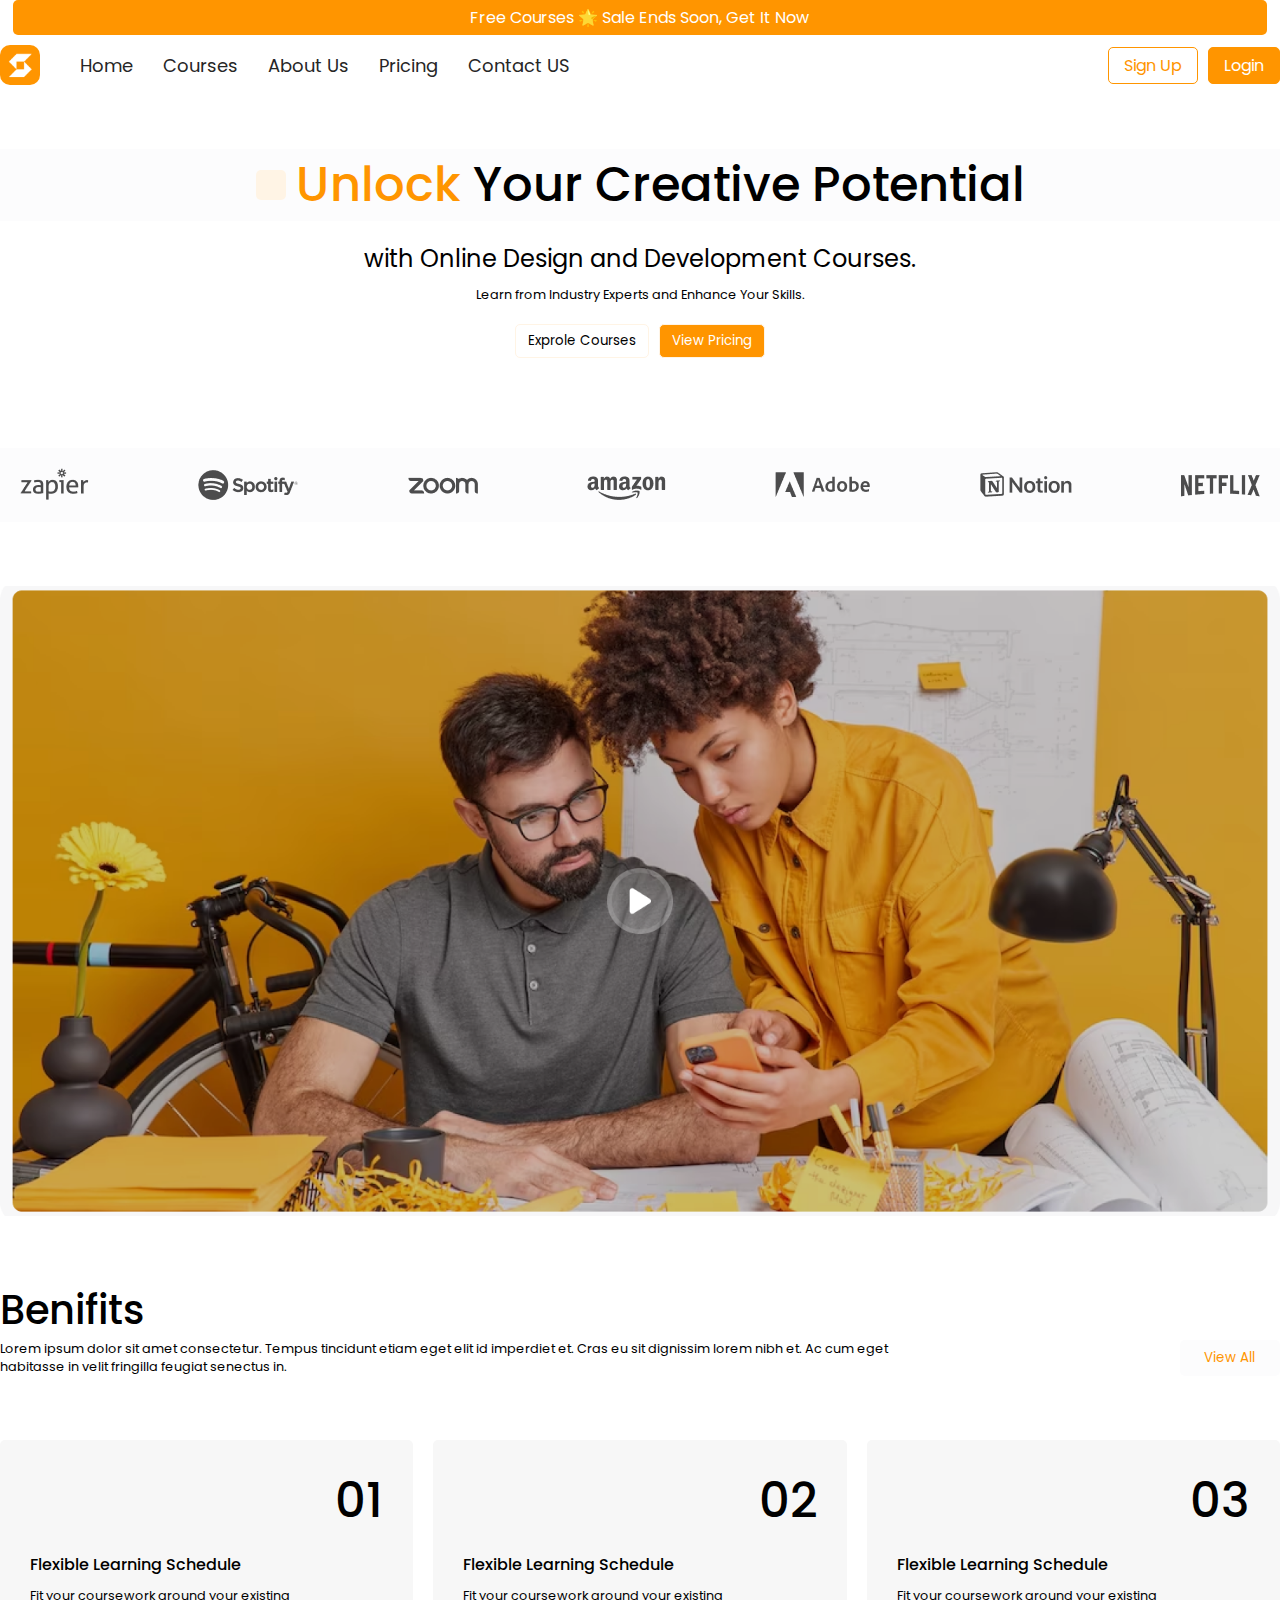
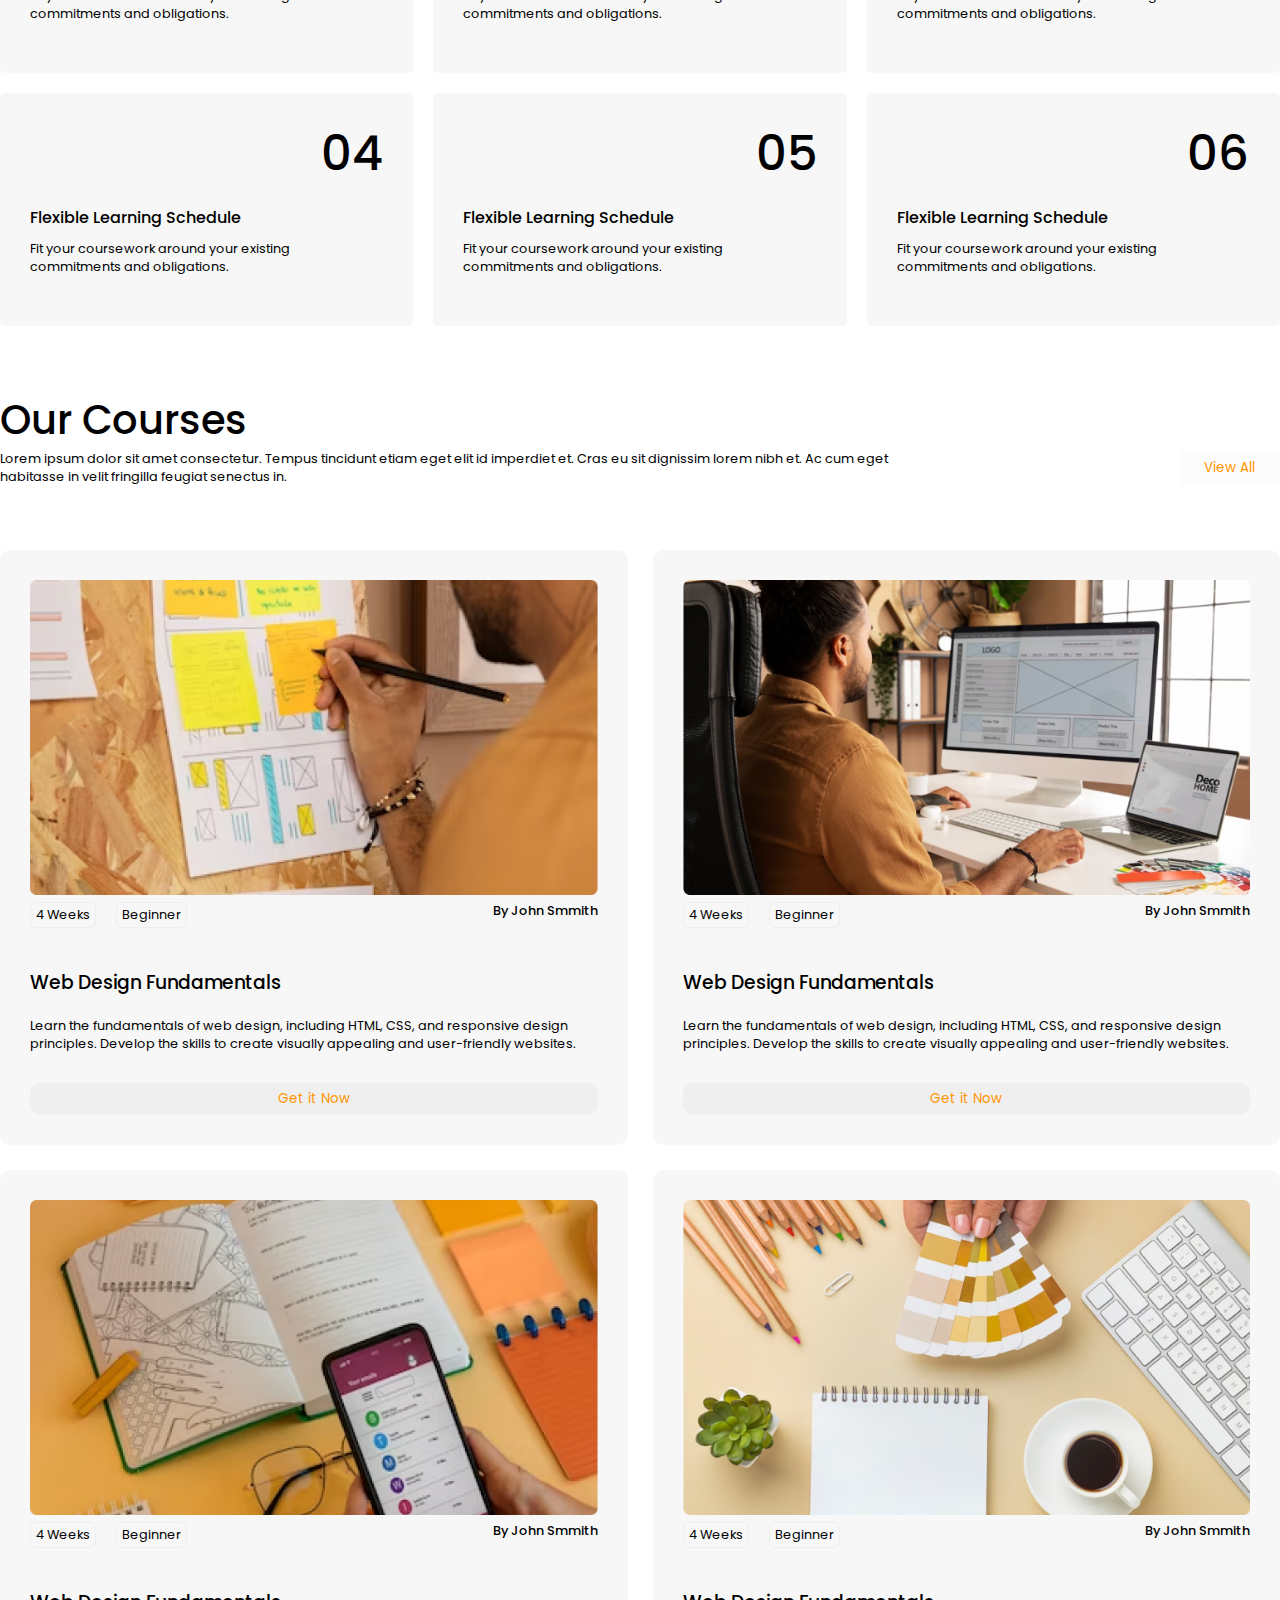
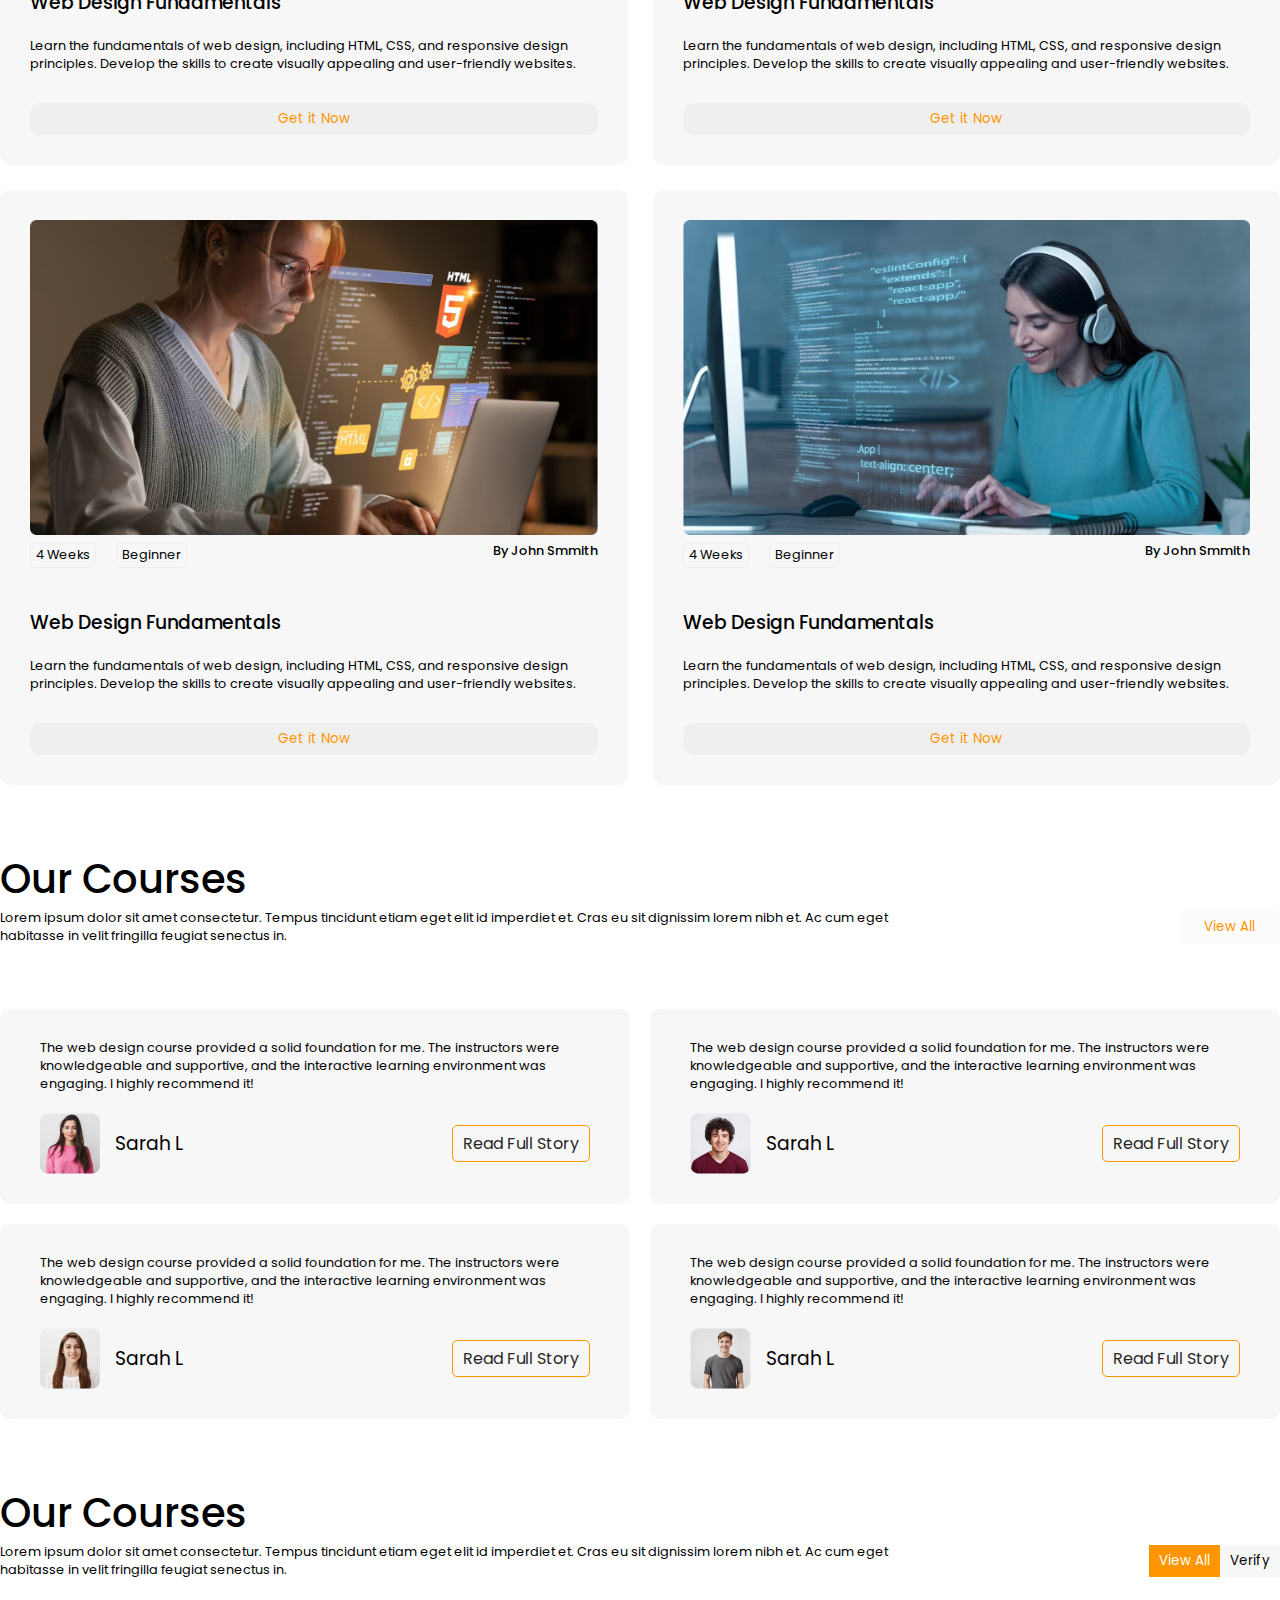
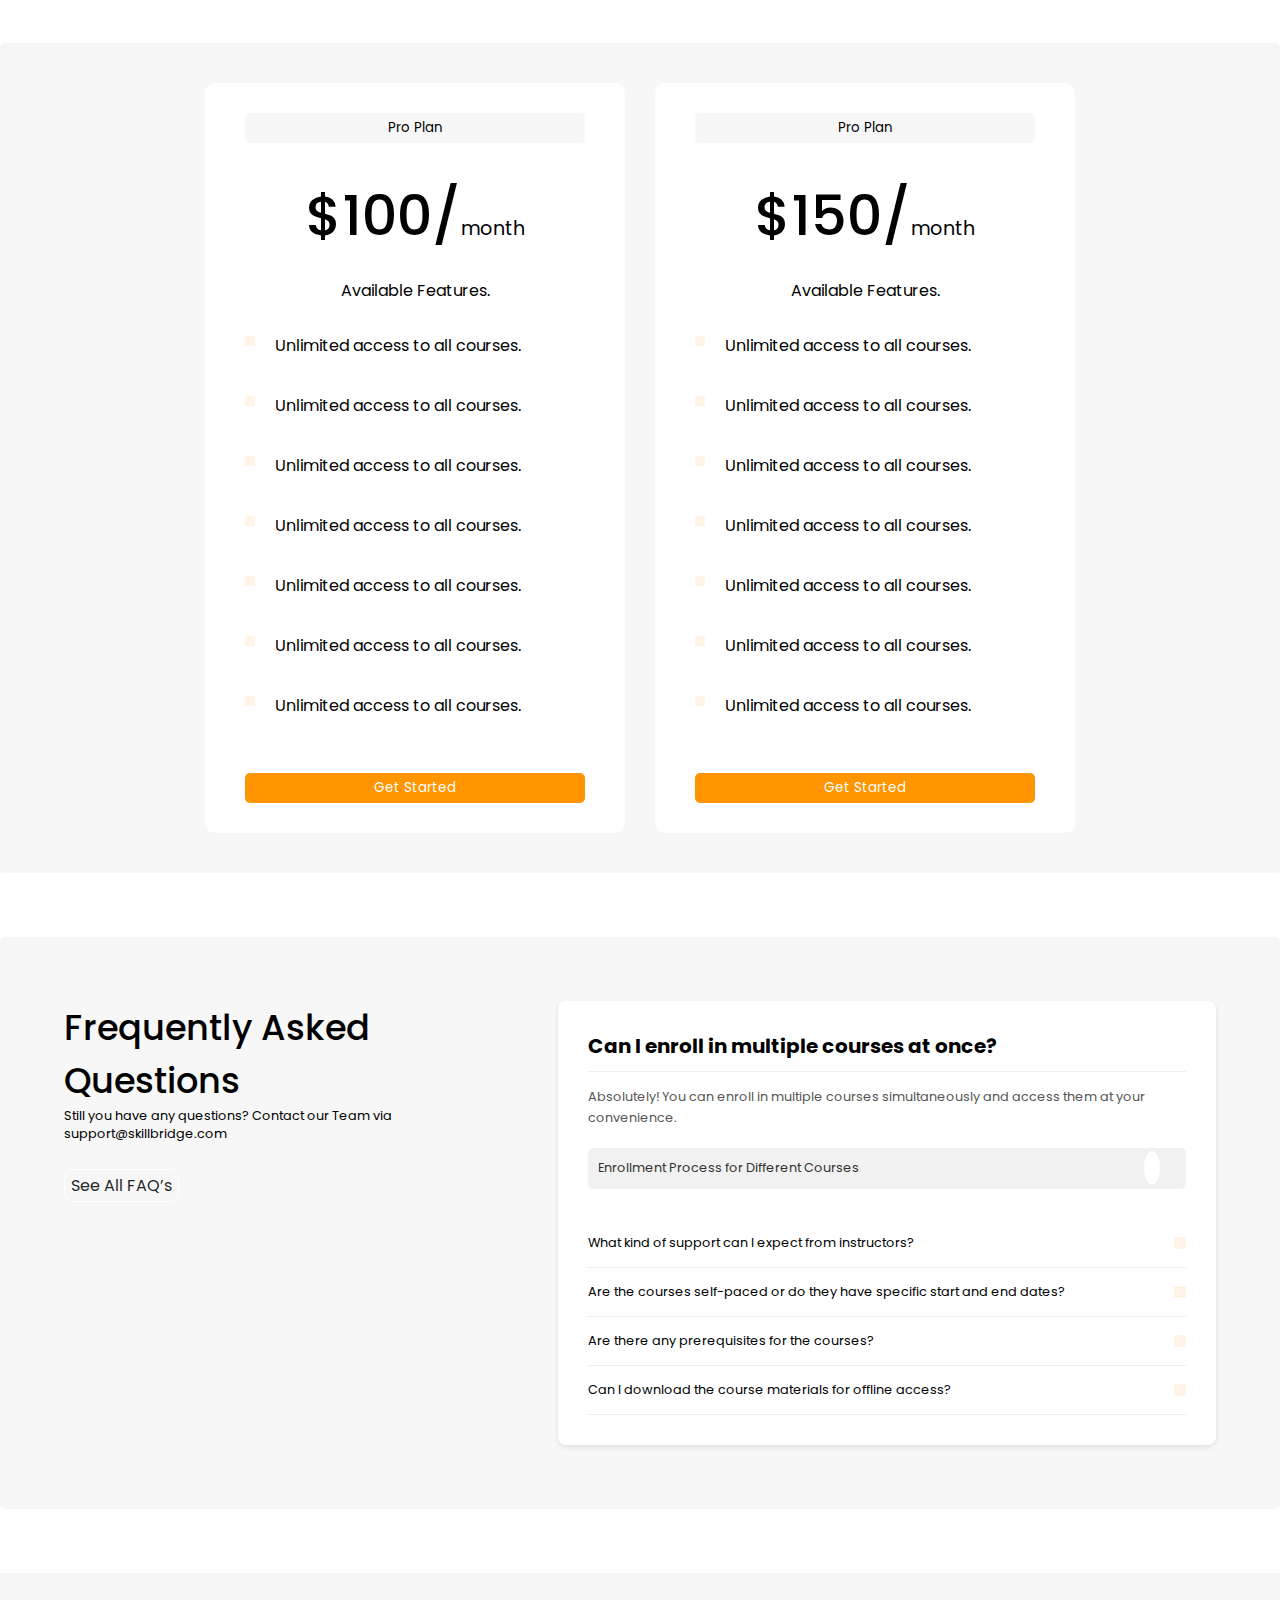
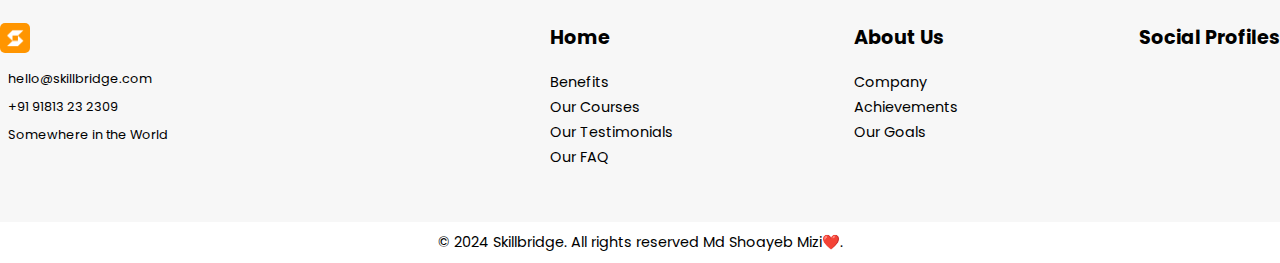
==== commit 1d6c001f: "seventh commit" ====
--- a/index.html
+++ b/index.html
@@ -6,7 +6,7 @@
     <link rel="stylesheet" href="https://cdnjs.cloudflare.com/ajax/libs/font-awesome/6.7.1/css/all.min.css" integrity="sha512-5Hs3dF2AEPkpNAR7UiOHba+lRSJNeM2ECkwxUIxC1Q/FLycGTbNapWXB4tP889k5T5Ju8fs4b1P5z/iB4nMfSQ==" crossorigin="anonymous" referrerpolicy="no-referrer" />
     <link href="https://fonts.googleapis.com/css2?family=Montserrat:ital,wght@0,100..900;1,100..900&family=Poppins:ital,wght@0,100;0,200;0,300;0,400;0,500;0,600;0,700;0,800;0,900;1,100;1,200;1,300;1,400;1,500;1,600;1,700;1,800;1,900&display=swap" rel="stylesheet">
     <title>Demo Agency website</title>
-    <link rel="stylesheet" href="homePage.css">
+    <link rel="stylesheet" href="./style.css">
 
 
 </head>
@@ -26,14 +26,14 @@
                             <li><a href="index.html">Home</a></li>
                             <li><a href="coursesPage.html">Courses</a></li>
                             <li><a href="aboutus.html">About Us</a></li>
-                            <li><a href="#">Pricing</a></li>
-                            <li><a href="#">Contact US</a></li>
+                            <li><a href="PricingPage.html">Pricing</a></li>
+                            <li><a href="contactUs.html">Contact US</a></li>
                         </ul>
                     </div>
                 </div>
                 <div class="button">
-                    <a href="#">Sign Up</a>
-                    <a href="#">Login</a>
+                    <a href="signup.html">Sign Up</a>
+                    <a href="login.html">Login</a>
                 </div>
             </div>
         </div>
--- a/style.css
+++ b/style.css
@@ -0,0 +1,993 @@
+*{
+    margin: 0;
+    padding: 0;
+    box-sizing: border-box;
+    list-style: none;
+    font-family: "Poppins", serif;
+}
+.container{
+    width: 1280px;
+    margin: 0 auto;
+}
+.uper-nav{
+    text-align: center;
+    width: 98%;
+    margin: 0 auto;
+    background-color: #FF9500;
+    border-radius: 5px;
+    padding: 5px 0;
+    -webkit-border-radius: 5px;
+    -moz-border-radius: 5px;
+    -ms-border-radius: 5px;
+    -o-border-radius: 5px;
+}
+.uper-nav p{
+    color: #fff;
+}
+.Lower-nav{
+    display: flex;
+    justify-content: space-between;
+    margin-top: 10px;
+    align-items: center;
+}
+.logo-menu{
+    display: flex;
+    gap: 40px;
+    align-items: center;
+}
+.Lower-nav .logo{
+    height: 40px;
+    width: 40px;
+    position: relative;
+    background-color: #FF9500;
+    border-radius: 10px;
+    -webkit-border-radius: 10px;
+    -moz-border-radius: 10px;
+    -ms-border-radius: 10px;
+    -o-border-radius: 10px;
+}
+.Lower-nav .logo img{
+    position: absolute;
+    width: 70%;
+    top: 50%;
+    left: 50%;
+    transform: translate(-50%, -50%);
+    -webkit-transform: translate(-50%, -50%);
+    -moz-transform: translate(-50%, -50%);
+    -ms-transform: translate(-50%, -50%);
+    -o-transform: translate(-50%, -50%);
+}
+.Lower-nav .menu ul{
+    display: flex;
+    gap: 30px;
+}
+.Lower-nav .menu ul li a{
+    text-decoration: none;
+    color: #262626;
+    font-size: 18px;
+    transition: .3s ease;
+    -webkit-transition: .3s ease;
+    -moz-transition: .3s ease;
+    -ms-transition: .3s ease;
+    -o-transition: .3s ease;
+}
+.Lower-nav .menu ul li a:hover{
+    color: #FF9500;
+    border: 1px solid #FF9500;
+    border-radius: 10px;
+    padding: 2px 5px;
+    -webkit-border-radius: 10px;
+    -moz-border-radius: 10px;
+    -ms-border-radius: 10px;
+    -o-border-radius: 10px;
+}
+.Lower-nav .button{
+    display: flex;
+    gap: 10px;
+}
+.Lower-nav .button a:nth-child(1){
+    border: 1px solid #FF9500;
+    padding: 5px 15px;
+    border-radius: 5px;
+    text-decoration: none;
+    color: #FF9500;
+    transition: .3s ease;
+    -webkit-border-radius: 5px;
+    -moz-border-radius: 5px;
+    -ms-border-radius: 5px;
+    -o-border-radius: 5px;
+}
+.Lower-nav .button a:nth-child(1):hover{
+background-color: #FF9500;
+color: #fff;
+}
+.Lower-nav .button a:nth-child(2){
+    padding: 5px 15px;
+    border-radius: 5px;
+    text-decoration: none;
+    background-color: #FF9500;
+    border: 1px solid #FF9500;
+    color: #fff;
+    transition: .3s ease;
+    -webkit-border-radius: 5px;
+    -moz-border-radius: 5px;
+    -ms-border-radius: 5px;
+    -o-border-radius: 5px;
+    -webkit-transition: .3s ease;
+    -moz-transition: .3s ease;
+    -ms-transition: .3s ease;
+    -o-transition: .3s ease;
+}
+.Lower-nav .button a:nth-child(2):hover{
+    background-color: transparent;
+    border: 1px solid #FF9500;
+    color: #FF9500;
+}
+@media (max-width: 575px){
+    .container{
+        width: 100%;
+    }
+    .Lower-nav{
+        flex-direction: column;
+    }
+    .logo-menu{
+        flex-direction: column;
+        margin-bottom: 20px;
+    }
+    .menu ul{
+        flex-direction: column;
+        text-align: center;
+    }
+    .button{
+        margin-bottom: 5%;
+    }
+}
+/* Navbar Ends here */
+/* Nav lower text starts here */
+.unlock{
+    text-align: center;
+    margin-top: 5%;
+}
+.unlock .h1{
+    display: flex;
+    justify-content: center;
+    align-items: center;
+    gap: 10px;
+    background-color: #FCFCFD;
+    margin-bottom: 20px;
+}
+.unlock .h1 i{
+    padding: 15px;
+    background-color: #FFF4E5;
+    border-radius: 5px;
+    -webkit-border-radius: 5px;
+    -moz-border-radius: 5px;
+    -ms-border-radius: 5px;
+    -o-border-radius: 5px;
+}
+.unlock .h1 h1{
+    font-size: 3rem;
+    font-weight: 500;
+}
+.unlock .h1 h1 span{
+    color: #FF9500;
+}
+.unlock h2{
+    font-weight: 400;
+    margin-bottom: 10px;
+}
+.unlock p{
+    font-size: .8rem;
+}
+.unlock-btn {
+    display: flex;
+    justify-content: center;
+    align-items: center;
+    gap: 10px;
+    margin-top: 20px;
+}
+.unlock-btn button:nth-child(1){
+    padding: 6px 12px;
+    border-radius: 5px;
+    border: none;
+    cursor: pointer;
+    transition: .3s ease;
+    background-color: #fff;
+    border: 1px solid #FFF4E5;
+    -webkit-border-radius: 5px;
+    -moz-border-radius: 5px;
+    -ms-border-radius: 5px;
+    -o-border-radius: 5px;
+}
+.unlock-btn button:nth-child(1):hover{
+    background-color: #FF9500;
+    color: #fff;
+}
+.unlock-btn button:nth-child(2){
+    padding: 6px 12px;
+    border-radius: 5px;
+    border: none;
+    background-color: #FF9500;
+    color: #fff;
+    cursor: pointer;
+    transition: .3s ease;
+    border: 1px solid #FFF4E5;
+    -webkit-border-radius: 5px;
+    -moz-border-radius: 5px;
+    -ms-border-radius: 5px;
+    -o-border-radius: 5px;
+}
+.unlock-btn button:nth-child(2):hover{
+    background-color: transparent;
+    color: #262626;
+}
+@media screen and (max-width: 575px) {
+    .container{
+        width: 100%;
+    }
+    .unlock .h1{
+        width: 90%;
+        margin: 0 auto;
+    }
+    .unlock .h1 h1{
+        width: 100%;
+        font-size: 1.5rem;
+    }
+    .unlock h2{
+        font-size: 1.2rem;
+        margin-top: 5px;
+    }
+}
+/* Nav lower text starts here */
+/* Brand Logo section starts here */
+.brand-logo{
+    display: flex;
+    justify-content: space-between;
+    margin-top: 7%;
+    padding: 20px;
+    background-color: #FCFCFD;
+}
+.brand-logo img{
+    cursor: pointer;
+}
+@media screen and (max-width: 575px) {
+    .container{
+        width: 100%;
+    }
+    .brand-logo{
+        display: grid;
+        grid-template-columns: auto auto auto;
+        row-gap: 20px;
+    }
+}
+/* Brand Logo section Ends here */
+/* Hero section starts here */
+.hero-section{
+    background: url(img/Hero.png) no-repeat center/cover;
+    height: 70vh;
+    margin-top: 5%;
+    margin-bottom: 5%;
+    position: relative;
+}
+.hero-section i{
+    position: absolute;
+    top: 45.1%;
+    left: 47.5%;
+    font-size: 4rem;
+    color: #fff;
+    opacity: .6;
+    cursor: pointer;
+    border-radius: 50%;
+    -webkit-border-radius: 50%;
+    -moz-border-radius: 50%;
+    -ms-border-radius: 50%;
+    -o-border-radius: 50%;
+}
+.hero-section i:hover{
+    box-shadow: 10px 10px 30px #FFF4E5, -10px -10px 30px #FFF4E5;
+}
+@media screen and (max-width: 575px) {
+    .container{
+        width: 100%;
+    }
+    .hero-section{
+        height: 30vh;
+    }
+    .hero-section i{
+        visibility: hidden;
+    }
+}
+/* Hero section Ends here */
+/* Benifits section starts here */
+.benifit-up{
+    margin-bottom: 5%;
+}
+.benifit-up h3{
+    font-size: 2.5rem;
+    font-weight: 500;
+}
+.benifits-btn{
+    display: flex;
+    gap: 20%;
+}
+.benifits-btn p{
+    font-size: .8rem;
+}
+.benifits-btn button{
+    width: 10%;
+    border: none;
+    background-color: #FCFCFD;
+    border-radius: 5px;
+    color: #FF9500;
+    cursor: pointer;
+    transition: .3s ease-in;
+    -webkit-border-radius: 5px;
+    -moz-border-radius: 5px;
+    -ms-border-radius: 5px;
+    -o-border-radius: 5px;
+    -webkit-transition: .3s ease-in;
+    -moz-transition: .3s ease-in;
+    -ms-transition: .3s ease-in;
+    -o-transition: .3s ease-in;
+}
+.benifits-btn button:hover{
+    border: 1px solid #FF9500;
+}
+.card-main{
+    display: grid;
+    grid-template-columns: auto auto auto;
+    gap: 20px;
+    margin-bottom: 5%;
+}
+.card-main .cards{
+    background-color: #f7f7f7;
+    padding: 25px 30px;
+    border-radius: 5px;
+    -webkit-border-radius: 5px;
+    -moz-border-radius: 5px;
+    -ms-border-radius: 5px;
+    -o-border-radius: 5px;
+}
+.card-main .cards h2{
+    text-align: right;
+    font-size: 3rem;
+    font-weight: 500;
+    margin-bottom: 15px;
+}
+.card-main .cards h4{
+    font-weight: 500;
+    margin-bottom: 10px;
+}
+.card-main .cards p{
+    font-size: .8rem;
+    margin-bottom: 25px;
+}
+.card-main .cards i{
+    display: flex;
+    justify-content: right;
+    font-size: 1.5rem;
+    color: #FF9500;
+    cursor: pointer;
+}
+@media screen and (max-width: 575px) {
+    .container{
+        width: 100%;
+    }
+    .benifit-up{
+        text-align: center;
+    }
+    .benifits-btn{
+        flex-direction: column;
+        margin: 0 auto;
+        align-items: center;
+        gap: 20px;
+        width: 90%;
+    }
+    .benifits-btn button{
+        width: 20%;
+    }
+    .card-main{
+        grid-template-columns: auto;
+        width: 80%;
+        margin: 0 auto;
+        margin-bottom: 20px;
+    }
+}
+/* Benifits section Ends here */
+/* Courses section starts here */
+.courses-up{
+    margin-bottom: 5%;
+}
+.courses-up h3{
+    font-size: 2.5rem;
+    font-weight: 500;
+}
+.courses-btn{
+    display: flex;
+    gap: 20%;
+}
+.courses-btn p{
+    font-size: .8rem;
+}
+.courses-btn button{
+    width: 10%;
+    border: none;
+    background-color: #FCFCFD;
+    border-radius: 5px;
+    color: #FF9500;
+    cursor: pointer;
+    transition: .3s ease-in;
+    -webkit-border-radius: 5px;
+    -moz-border-radius: 5px;
+    -ms-border-radius: 5px;
+    -o-border-radius: 5px;
+    -webkit-transition: .3s ease-in;
+    -moz-transition: .3s ease-in;
+    -ms-transition: .3s ease-in;
+    -o-transition: .3s ease-in;
+}
+.courses-btn button:hover{
+    border: 1px solid #FF9500;
+}
+.courses-card-main{
+    display: grid;
+    grid-template-columns: auto auto;
+    gap: 25px;
+    margin-bottom: 5%;
+}
+.courses-cards{
+    padding: 30px;
+    background-color: #f7f7f7;
+    border-radius: 10px;
+    -webkit-border-radius: 10px;
+    -moz-border-radius: 10px;
+    -ms-border-radius: 10px;
+    -o-border-radius: 10px;
+}
+.courses-cards img{
+    width: 100%;
+}
+.crdp-main{
+    display: flex;
+    justify-content: space-between;
+    margin-bottom: 10px;
+}
+.crdp-left{
+    display: flex;
+    gap: 20px;
+}
+.crdp-left p{
+    font-weight: 400;
+    font-size: .8rem;
+    border: 1px solid #eeeeee;
+    padding: 3px 5px;
+    border-radius: 5px;
+    -webkit-border-radius: 5px;
+    -moz-border-radius: 5px;
+    -ms-border-radius: 5px;
+    -o-border-radius: 5px;
+}
+.crdp-right p{
+    font-weight: 500;
+    font-size: .9rem;
+}
+.courses-cards h3{
+    font-weight: 500;
+    margin-bottom: 20px;
+}
+.courses-cards p{
+    font-size: .8rem;
+    margin-bottom: 30px;
+}
+.courses-cards button{
+    width: 100%;
+    padding: 6px 0;
+    border: none;
+    border-radius: 10px;
+    color: #FF9500;
+    cursor: pointer;
+    transition: .8s ease;
+    -webkit-border-radius: 10px;
+    -moz-border-radius: 10px;
+    -ms-border-radius: 10px;
+    -o-border-radius: 10px;
+    -webkit-transition: .8s ease;
+    -moz-transition: .8s ease;
+    -ms-transition: .8s ease;
+    -o-transition: .8s ease;
+}
+.courses-cards button:hover{
+    border: 1px solid #FF9500;
+}
+@media screen and (max-width: 575px) {
+    .container{
+        width: 100%;
+    }
+    .courses-up{
+        text-align: center;
+    }
+    .courses-btn{
+        flex-direction: column;
+        margin: 0 auto;
+        align-items: center;
+        width: 90%;
+    }
+    .courses-btn button{
+        width: 20%;
+        margin-top: 10px;
+    }
+    .courses-card-main{
+        grid-template-columns: auto;
+        width: 90%;
+        margin: 0 auto;
+        margin-bottom: 30px;
+    }
+}
+/* Courses section Ends here */
+/* Testimonial Section Starts here */
+.testimonial-up{
+    margin-bottom: 5%;
+}
+.testimonial-up h3{
+    font-size: 2.5rem;
+    font-weight: 500;
+}
+.testimonial-btn{
+    display: flex;
+    gap: 20%;
+}
+.testimonial-btn p{
+    font-size: .8rem;
+}
+.testimonial-btn button{
+    width: 10%;
+    border: none;
+    background-color: #FCFCFD;
+    border-radius: 5px;
+    color: #FF9500;
+    cursor: pointer;
+    transition: .3s ease-in;
+    -webkit-border-radius: 5px;
+    -moz-border-radius: 5px;
+    -ms-border-radius: 5px;
+    -o-border-radius: 5px;
+    -webkit-transition: .3s ease-in;
+    -moz-transition: .3s ease-in;
+    -ms-transition: .3s ease-in;
+    -o-transition: .3s ease-in;
+}
+.testimonial-btn button:hover{
+    border: 1px solid #FF9500;
+}
+.testm-card-main{
+    display: grid;
+    grid-template-columns: auto auto;
+    gap: 20px;
+    margin-bottom: 5%;
+}
+.testm-cards{
+    padding: 30px 40px;
+    background-color: #f7f7f7;
+    border-radius: 10px;
+    -webkit-border-radius: 10px;
+    -moz-border-radius: 10px;
+    -ms-border-radius: 10px;
+    -o-border-radius: 10px;
+}
+.testm-cards p{
+    font-size: .8rem;
+}
+.testm-cards-low{
+    display: flex;
+    justify-content: space-between;
+    align-items: center;
+    margin-top: 20px;
+}
+.low1{
+    display: flex;
+    align-items: center;
+    gap: 15px;
+}
+.low1 h3{
+    font-weight: 400;
+}
+.testm-cards-low a{
+    border: 1px solid #FF9500;
+    text-decoration: none;
+    color: #262626;
+    padding: 5px 10px;
+    border-radius: 5px;
+    transition: .3s ease;
+    -webkit-border-radius: 5px;
+    -moz-border-radius: 5px;
+    -ms-border-radius: 5px;
+    -o-border-radius: 5px;
+    -webkit-transition: .3s ease;
+    -moz-transition: .3s ease;
+    -ms-transition: .3s ease;
+    -o-transition: .3s ease;
+}
+.testm-cards-low a:hover{
+    color: #FF9500;
+}
+@media screen and (max-width: 575px) {
+    .container{
+        width: 100%;
+    }
+    .testimonial-up{
+        text-align: center;
+    }
+    .testimonial-btn{
+        flex-direction: column;
+        align-items: center;
+        margin: 0 auto;
+        width: 90%;
+    }
+    .testimonial-btn button{
+        width: 20%;
+        margin-top: 10px;
+    }
+    .testm-card-main{
+        grid-template-columns: auto;
+        width: 90%;
+        margin: 0 auto;
+    }
+}
+/* Testimonial Section Ends here */
+/* Pricing Section Starts here */
+.pricing-up{
+    margin-bottom: 5%;
+}
+.pricing-up h3{
+    font-size: 2.5rem;
+    font-weight: 500;
+}
+.pricing-btn{
+    display: flex;
+    align-items: center;
+    justify-content: space-between;
+}
+.pricing-btn p{
+    font-size: .8rem;
+    width: 70%;
+}
+.prc-btn1{
+    display: flex;
+    width: 15%;
+    justify-content: right;
+}
+.prc-btn1 button{
+    border: none;
+    padding: 6px 10px;
+    cursor: pointer;
+}
+.prc-btn1 button:nth-child(1){
+    background-color: #FF9500;
+    color: #fff;
+}
+.prc-btn1 button:nth-child(1):hover{
+    background-color: #f7f7f7;
+    color: #262626;
+}
+.prc-btn1 button:nth-child(2){
+    background-color: #f7f7f7;
+}
+.prc-btn1 button:nth-child(2):hover{
+    background-color: #FF9500;
+    color: #fff;
+}
+.pricing-main{
+    display: flex;
+    justify-content: center;
+    gap: 30px;
+    padding: 40px;
+    background-color: #f7f7f7;
+    border-radius: 5px;
+    margin-bottom: 5%;
+    -webkit-border-radius: 5px;
+    -moz-border-radius: 5px;
+    -ms-border-radius: 5px;
+    -o-border-radius: 5px;
+}
+.pricing-card{
+    padding: 30px 40px;
+    background-color: #fff;
+    border-radius: 10px;
+    width: 35%;
+    -webkit-border-radius: 10px;
+    -moz-border-radius: 10px;
+    -ms-border-radius: 10px;
+    -o-border-radius: 10px;
+}
+.pricing-card button:nth-child(1){
+    width: 100%;
+    border: none;
+    background-color: #f7f7f7;
+    padding: 5px 0;
+    border-radius: 5px;
+    margin-bottom: 30px;
+    -webkit-border-radius: 5px;
+    -moz-border-radius: 5px;
+    -ms-border-radius: 5px;
+    -o-border-radius: 5px;
+}
+.pricing-card h2{
+    text-align: center;
+    font-size: 3.5rem;
+    font-weight: 500;
+}
+.pricing-card h2 span{
+    font-size: 1.2rem;
+    font-weight: 400;
+}
+.pricing-card p{
+    margin-top: 20px;
+    margin-bottom: 10px;
+    text-align: center;
+}
+.pricing-card ul li {
+    display: flex;
+    align-items: center;
+    gap: 20px;
+    margin-bottom: 5px;
+}
+.pricing-card ul li i{
+    display: flex;
+    align-items: center;
+    height: fit-content;
+    width: fit-content;
+    padding: 5px;
+    background-color: #FFF4E5;
+}
+.prc-btn{
+    width: 100%;
+    background-color: #FF9500;
+    border: none;
+    border-radius: 5px;
+    color: #fff;
+    padding: 5px 0;
+    margin-top: 40px;
+    cursor: pointer;
+    -webkit-border-radius: 5px;
+    -moz-border-radius: 5px;
+    -ms-border-radius: 5px;
+    -o-border-radius: 5px;
+}
+@media screen and (max-width: 575px) {
+    .container{
+        width: 100%;
+    }
+    .pricing-up{
+        text-align: center;
+        margin-top: 30px;
+    }
+    .pricing-btn{
+        flex-direction: column;
+        gap: 20px;
+    }
+    .prc-btn1{
+        width: 30%;
+    }
+    .pricing-main{
+        flex-direction: column;
+        width: 90%;
+        margin: 0 auto;
+    }
+    .pricing-card{
+        width: 100%;
+    }
+    .pricing-card ul p{
+        font-size: .8rem;
+    }
+}
+/* Pricing Section Ends here */
+/* Question section starts here */
+.question-sec{
+    display: flex;
+    justify-content: space-evenly;
+    padding: 5%;
+    background-color: #f7f7f7;
+    border-radius: 5px;
+    margin-bottom: 5%;
+    -webkit-border-radius: 5px;
+    -moz-border-radius: 5px;
+    -ms-border-radius: 5px;
+    -o-border-radius: 5px;
+}
+.q-left h2{
+   width: 70%;
+   font-size: 2.2rem;
+   font-weight: 500;
+}
+.q-left p{
+    font-size: .8rem;
+    margin-bottom: 30px;
+    width: 90%;
+}
+.q-left a{
+    text-decoration: none;
+    color: #262626;
+    border: 1px solid #fff;
+    padding: 4px 6px;
+    border-radius: 10px;
+    -webkit-border-radius: 10px;
+    -moz-border-radius: 10px;
+    -ms-border-radius: 10px;
+    -o-border-radius: 10px;
+}
+.q-right {
+    flex: 2;
+    background-color: #fff;
+    border-radius: 8px;
+    padding: 30px;
+    box-shadow: 0 2px 5px rgba(0, 0, 0, 0.1);
+  }
+  
+  .q-right-top {
+    margin-bottom: 30px;
+  }
+  
+  .q-right-top h3 {
+    font-size: 20px;
+    display: flex;
+    justify-content: space-between;
+    align-items: center;
+    border-bottom: 1px solid #eee;
+    padding-bottom: 10px;
+  }
+  
+  .q-right-top p {
+    font-size: .8rem;
+    color: #555;
+    margin-top: 15px;
+    line-height: 1.6;
+  }
+  
+  .lines2 {
+    margin-top: 20px;
+    padding: 10px;
+    background-color: #f1f1f1;
+    border-radius: 5px;
+    display: flex;
+    justify-content: space-between;
+    align-items: center;
+  }
+  
+  .lines2 p {
+    margin: 0;
+    font-size: .8rem;
+    color: #333;
+  }
+  .lines2 i {
+    padding: 8px;
+    background-color: #fff;
+    margin-left: 285px;
+    border-radius: 50%;
+    -webkit-border-radius: 50%;
+    -moz-border-radius: 50%;
+    -ms-border-radius: 50%;
+    -o-border-radius: 50%;
+}
+  
+  .q-right-bottom p {
+    font-size: .8rem;
+    display: flex;
+    justify-content: space-between;
+    align-items: center;
+    padding: 15px 0;
+    border-bottom: 1px solid #eee;
+    cursor: pointer;
+  }
+  
+  .q-right-bottom p:hover {
+    color: #000;
+  }
+  
+ .q-right-bottom i {
+    color: #888;
+    font-size: 18px;
+    transition: color 0.3s ease;
+    background-color: #FFF4E5;
+    padding: 6px;
+  }
+  
+  .q-right-bottom p:hover i {
+    color: #000;
+  }
+
+  @media screen and (max-width: 575px) {
+    .container{
+        width: 100%;
+    }
+    .question-sec{
+        flex-direction: column;
+        gap: 20px;
+    }
+    .q-left h2{
+        font-size: 1.7rem;
+        width: 100%;
+        margin-bottom: 15px;
+    }
+}
+/* Question section Ends here */
+/* Footer section starts here */
+footer{
+    background-color: #f7f7f7;
+}
+.footer{
+    display: flex;
+    justify-content: space-between;
+    padding: 50px 0;
+}
+.footer-left img{
+    width: 30px;
+    background-color: #FF9500;
+    padding: 5px;
+    border-radius: 10px;
+    margin-bottom: 10px;
+    -webkit-border-radius: 5px;
+    -moz-border-radius: 10px;
+    -ms-border-radius: 10px;
+    -o-border-radius: 10px;
+}
+.footer-left p{
+    font-size: .8rem;
+    margin-bottom: 10px;
+}
+.footer-left i{
+    margin-right: 8px;
+    color: #262626;
+}
+.footer-right{
+    display: flex;
+    width: 57%;
+    justify-content: space-between;
+}
+.footer-right h2{
+    font-size: 1.2rem;
+    margin-bottom: 20px;
+}
+.right1 ul li{
+    font-size: .9rem;
+    margin-bottom: 4px;
+}
+.right-logos ul{
+    display: flex;
+    gap: 20px;
+}
+.right-logos ul li{
+    font-size: 1.2rem;
+    color: #262626;
+}
+.fa-facebook:hover{
+    color: #414df7;
+    cursor: pointer;
+}
+.fa-linkedin:hover{
+    color: #0c55a8;
+    cursor: pointer;
+}
+.fa-twitter:hover{
+    color: #07b0f3;
+    cursor: pointer;
+}
+.copy-right{
+    text-align: center;
+    padding: 10px 0;
+    background-color: #fff;
+    font-size: .9rem;
+}
+@media screen and (max-width: 575px) {
+    .container{
+        width: 100%;
+    }
+    .footer{
+        flex-direction: column;
+        padding: 25px;
+        gap: 20px;
+    }
+    .footer-right{
+        width: 100%;
+    }
+}
+/* Footer section Ends here */